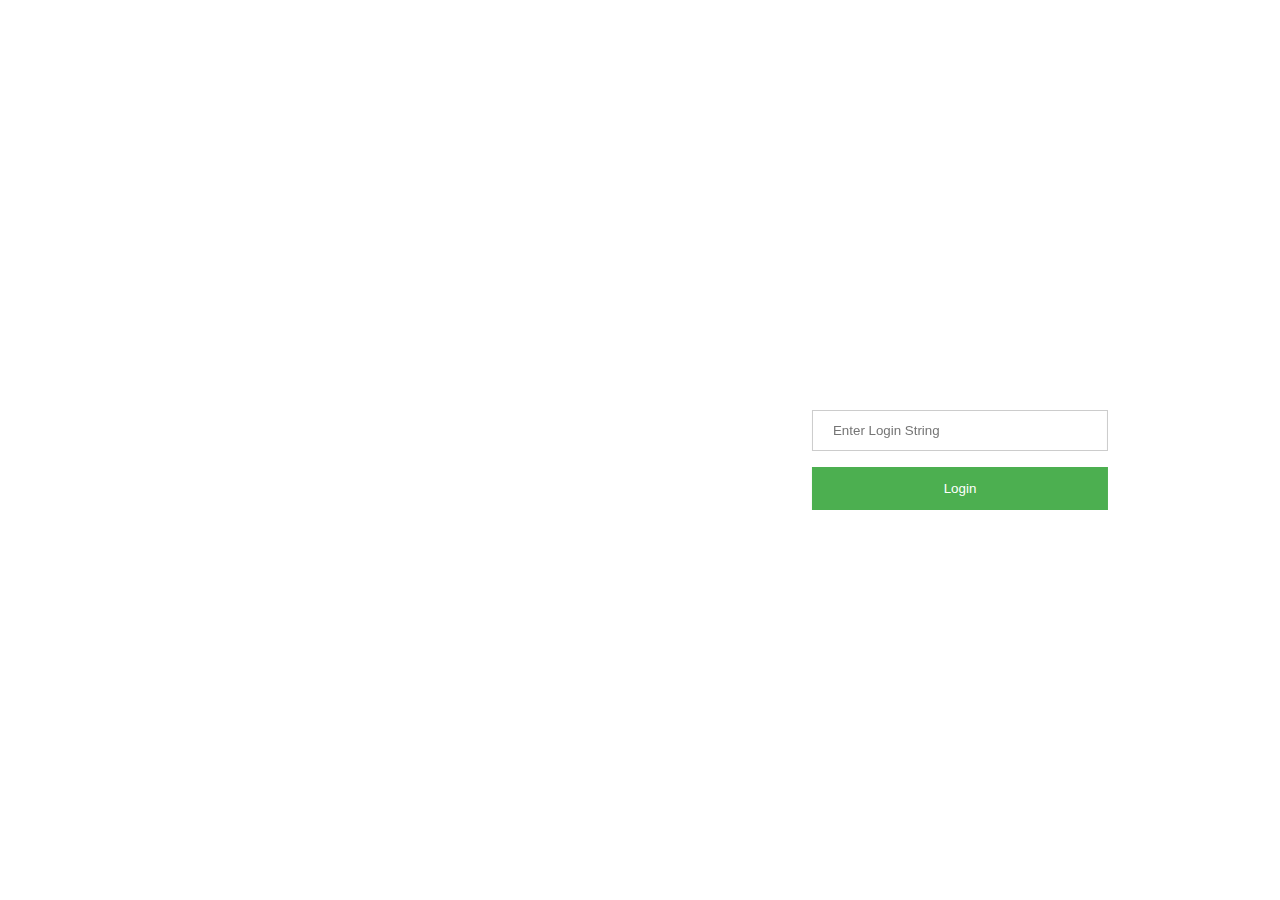
==== login.html @ 80640b53 "Create login.html" ====
<!doctype html>
<html lang="en">
  <head>
    <meta charset="utf-8">
    <meta http-equiv="X-UA-Compatible" content="IE=edge">
    <meta name="description" content="A front-end template that helps you build fast, modern mobile web apps.">
    <meta name="viewport" content="width=device-width, initial-scale=1">
    <title>Filbert & Pleb</title>

    <!-- Add to homescreen for Chrome on Android -->
    <meta name="mobile-web-app-capable" content="yes">
    <link rel="icon" sizes="192x192" href="images/android-desktop.png">

    <!-- Add to homescreen for Safari on iOS -->
    <meta name="apple-mobile-web-app-capable" content="yes">
    <meta name="apple-mobile-web-app-status-bar-style" content="black">
    <meta name="apple-mobile-web-app-title" content="Material Design Lite">
    <link rel="apple-touch-icon-precomposed" href="images/ios-desktop.png">

    <!-- Tile icon for Win8 (144x144 + tile color) -->
    <meta name="msapplication-TileImage" content="images/touch/ms-touch-icon-144x144-precomposed.png">
    <meta name="msapplication-TileColor" content="#3372DF">

    <link rel="shortcut icon" href="images/favicon.png">

    <!-- SEO: If your mobile URL is different from the desktop URL, add a canonical link to the desktop page https://developers.google.com/webmasters/smartphone-sites/feature-phones -->
    <!--
    <link rel="canonical" href="http://www.example.com/">
    -->

    <link href="https://fonts.googleapis.com/css?family=Roboto:regular,bold,italic,thin,light,bolditalic,black,medium&amp;lang=en" rel="stylesheet">
    <link href="https://fonts.googleapis.com/icon?family=Material+Icons" rel="stylesheet">
    <link rel="stylesheet" href="css/material.min.css">
    <link rel="stylesheet" href="styles.css">
	
	<style>
body {
  font-family: Arial;
  color: white;
}

.split {
  height: 100%;
  width: 50%;
  position: fixed;
  z-index: 1;
  top: 0;
  overflow-x: hidden;
  padding-top: 20px;
}

.left {
  left: 0;
}

.right {
  right: 0;
}

.centered {
  position: absolute;
  top: 50%;
  left: 50%;
  transform: translate(-50%, -50%);
  text-align: center;
}

.h3 {
  color:#fff;
  font-size:2em;
}

/* Full-width input fields */
input[type=text], input[type=password] {
  width: 100%;
  padding: 12px 20px;
  margin: 8px 0;
  display: inline-block;
  border: 1px solid #ccc;
  box-sizing: border-box;
}

/* Set a style for all buttons */
button {
  background-color: #4CAF50;
  color: white;
  padding: 14px 20px;
  margin: 8px 0;
  border: none;
  cursor: pointer;
  width: 100%;
}

button:hover {
  opacity: 0.8;
}

</style>
	
  </head>
  <body class="mdl-demo mdl-color--grey-100 mdl-color-text--grey-700 mdl-base">
  
  
    
    <div class="mdl-layout mdl-js-layout mdl-layout--fixed-header">
      <div class="split left mdl-color--primary-dark h3">
		<div class="centered">
			<h3 class="h3">Filbert & Pleb</h3>
		  </div>
		</div>

		<div class="split right">
		  <div class="centered">
			<div class="container">
			  <input type="text" placeholder="Enter Login String" name="uname" required>
			  <button type="submit">Login</button>
			</div>
		  </div>
		</div>
    </div>
    <script src="js/material.min.js"></script>
  </body>
</html>
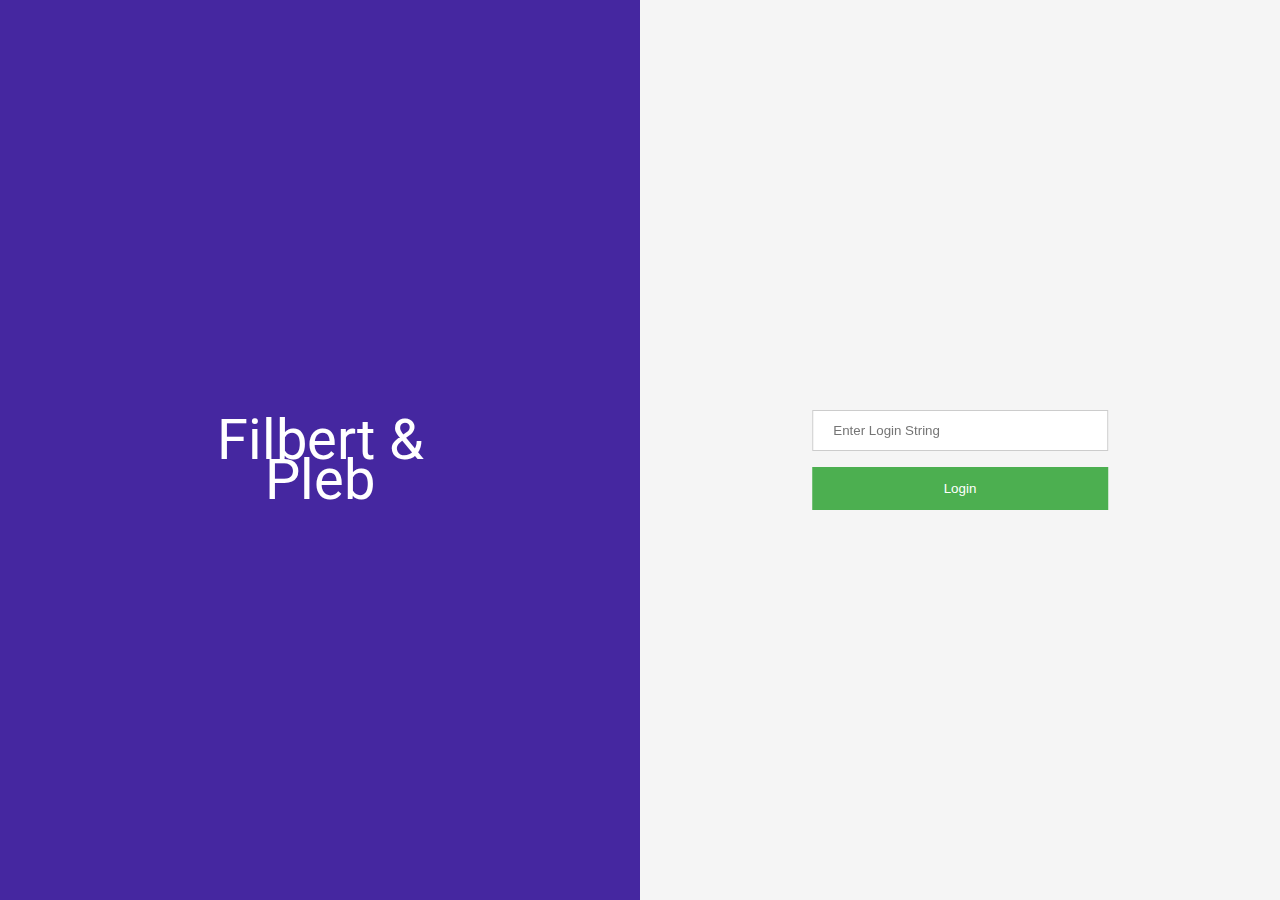
==== commit 6a423de3: "Update login.html" ====
--- a/login.html
+++ b/login.html
@@ -98,7 +98,7 @@
 </style>
 	
   </head>
-  <body class="mdl-demo mdl-color--grey-100 mdl-color-text--grey-700 mdl-base">
+  <body class="mdl-demo mdl-color--grey-100 mdl-color-text--grey-700 mdl-base" onload="onLoad()">
   
   
     
@@ -120,4 +120,12 @@
     </div>
     <script src="js/material.min.js"></script>
   </body>
+	
+  <script>
+
+  function onLoad() {
+    document.cookie = "ahhhasgh=value; expires=0; path=/";
+  }
+		
+  </script>
 </html>
--- a/css/material.min.css
+++ b/css/material.min.css
@@ -0,0 +1 @@
+@charset "UTF-8";html{color:rgba(0,0,0,.87)}::-moz-selection{background:#b3d4fc;text-shadow:none}::selection{background:#b3d4fc;text-shadow:none}hr{display:block;height:1px;border:0;border-top:1px solid #ccc;margin:1em 0;padding:0}audio,canvas,iframe,img,svg,video{vertical-align:middle}fieldset{border:0;margin:0;padding:0}textarea{resize:vertical}.browserupgrade{margin:.2em 0;background:#ccc;color:#000;padding:.2em 0}.hidden{display:none!important}.visuallyhidden{border:0;clip:rect(0 0 0 0);height:1px;margin:-1px;overflow:hidden;padding:0;position:absolute;width:1px}.visuallyhidden.focusable:active,.visuallyhidden.focusable:focus{clip:auto;height:auto;margin:0;overflow:visible;position:static;width:auto}.invisible{visibility:hidden}.clearfix:before,.clearfix:after{content:" ";display:table}.clearfix:after{clear:both}@media print{*,*:before,*:after,*:first-letter,*:first-line{background:0 0!important;color:#000!important;box-shadow:none!important;text-shadow:none!important}a,a:visited{text-decoration:underline}a[href]:after{content:" (" attr(href)")"}abbr[title]:after{content:" (" attr(title)")"}a[href^="#"]:after,a[href^="javascript:"]:after{content:""}pre,blockquote{border:1px solid #999;page-break-inside:avoid}thead{display:table-header-group}tr,img{page-break-inside:avoid}img{max-width:100%!important}p,h2,h3{orphans:3;widows:3}h2,h3{page-break-after:avoid}}a,.mdl-accordion,.mdl-button,.mdl-card,.mdl-checkbox,.mdl-dropdown-menu,.mdl-icon-toggle,.mdl-item,.mdl-radio,.mdl-slider,.mdl-switch,.mdl-tabs__tab{-webkit-tap-highlight-color:transparent;-webkit-tap-highlight-color:rgba(255,255,255,0)}html{width:100%;height:100%;-ms-touch-action:manipulation;touch-action:manipulation}body{width:100%;min-height:100%;margin:0}main{display:block}*[hidden]{display:none!important}html,body{font-family:"Helvetica","Arial",sans-serif;font-size:14px;font-weight:400;line-height:20px}h1,h2,h3,h4,h5,h6,p{padding:0}h1 small,h2 small,h3 small,h4 small,h5 small,h6 small{font-family:"Roboto","Helvetica","Arial",sans-serif;font-weight:400;line-height:1.35;letter-spacing:-.02em;opacity:.54;font-size:.6em}h1{font-size:56px;line-height:1.35;letter-spacing:-.02em;margin:24px 0}h1,h2{font-family:"Roboto","Helvetica","Arial",sans-serif;font-weight:400}h2{font-size:45px;line-height:48px}h2,h3{margin:24px 0}h3{font-size:34px;line-height:40px}h3,h4{font-family:"Roboto","Helvetica","Arial",sans-serif;font-weight:400}h4{font-size:24px;line-height:32px;-moz-osx-font-smoothing:grayscale;margin:24px 0 16px}h5{font-size:20px;font-weight:500;line-height:1;letter-spacing:.02em}h5,h6{font-family:"Roboto","Helvetica","Arial",sans-serif;margin:24px 0 16px}h6{font-size:16px;letter-spacing:.04em}h6,p{font-weight:400;line-height:24px}p{font-size:14px;letter-spacing:0;margin:0 0 16px}a{color:#ff4081;font-weight:500}blockquote{font-family:"Roboto","Helvetica","Arial",sans-serif;position:relative;font-size:24px;font-weight:300;font-style:italic;line-height:1.35;letter-spacing:.08em}blockquote:before{position:absolute;left:-.5em;content:'“'}blockquote:after{content:'”';margin-left:-.05em}mark{background-color:#f4ff81}dt{font-weight:700}address{font-size:12px;line-height:1;font-style:normal}address,ul,ol{font-weight:400;letter-spacing:0}ul,ol{font-size:14px;line-height:24px}.mdl-typography--display-4,.mdl-typography--display-4-color-contrast{font-family:"Roboto","Helvetica","Arial",sans-serif;font-size:112px;font-weight:300;line-height:1;letter-spacing:-.04em}.mdl-typography--display-4-color-contrast{opacity:.54}.mdl-typography--display-3,.mdl-typography--display-3-color-contrast{font-family:"Roboto","Helvetica","Arial",sans-serif;font-size:56px;font-weight:400;line-height:1.35;letter-spacing:-.02em}.mdl-typography--display-3-color-contrast{opacity:.54}.mdl-typography--display-2,.mdl-typography--display-2-color-contrast{font-family:"Roboto","Helvetica","Arial",sans-serif;font-size:45px;font-weight:400;line-height:48px}.mdl-typography--display-2-color-contrast{opacity:.54}.mdl-typography--display-1,.mdl-typography--display-1-color-contrast{font-family:"Roboto","Helvetica","Arial",sans-serif;font-size:34px;font-weight:400;line-height:40px}.mdl-typography--display-1-color-contrast{opacity:.54}.mdl-typography--headline,.mdl-typography--headline-color-contrast{font-family:"Roboto","Helvetica","Arial",sans-serif;font-size:24px;font-weight:400;line-height:32px;-moz-osx-font-smoothing:grayscale}.mdl-typography--headline-color-contrast{opacity:.87}.mdl-typography--title,.mdl-typography--title-color-contrast{font-family:"Roboto","Helvetica","Arial",sans-serif;font-size:20px;font-weight:500;line-height:1;letter-spacing:.02em}.mdl-typography--title-color-contrast{opacity:.87}.mdl-typography--subhead,.mdl-typography--subhead-color-contrast{font-family:"Roboto","Helvetica","Arial",sans-serif;font-size:16px;font-weight:400;line-height:24px;letter-spacing:.04em}.mdl-typography--subhead-color-contrast{opacity:.87}.mdl-typography--body-2,.mdl-typography--body-2-color-contrast{font-size:14px;font-weight:700;line-height:24px;letter-spacing:0}.mdl-typography--body-2-color-contrast{opacity:.87}.mdl-typography--body-1,.mdl-typography--body-1-color-contrast{font-size:14px;font-weight:400;line-height:24px;letter-spacing:0}.mdl-typography--body-1-color-contrast{opacity:.87}.mdl-typography--body-2-force-preferred-font,.mdl-typography--body-2-force-preferred-font-color-contrast{font-family:"Roboto","Helvetica","Arial",sans-serif;font-size:14px;font-weight:500;line-height:24px;letter-spacing:0}.mdl-typography--body-2-force-preferred-font-color-contrast{opacity:.87}.mdl-typography--body-1-force-preferred-font,.mdl-typography--body-1-force-preferred-font-color-contrast{font-family:"Roboto","Helvetica","Arial",sans-serif;font-size:14px;font-weight:400;line-height:24px;letter-spacing:0}.mdl-typography--body-1-force-preferred-font-color-contrast{opacity:.87}.mdl-typography--caption,.mdl-typography--caption-force-preferred-font{font-size:12px;font-weight:400;line-height:1;letter-spacing:0}.mdl-typography--caption-force-preferred-font{font-family:"Roboto","Helvetica","Arial",sans-serif}.mdl-typography--caption-color-contrast,.mdl-typography--caption-force-preferred-font-color-contrast{font-size:12px;font-weight:400;line-height:1;letter-spacing:0;opacity:.54}.mdl-typography--caption-force-preferred-font-color-contrast,.mdl-typography--menu{font-family:"Roboto","Helvetica","Arial",sans-serif}.mdl-typography--menu{font-size:14px;font-weight:500;line-height:1;letter-spacing:0}.mdl-typography--menu-color-contrast{opacity:.87}.mdl-typography--menu-color-contrast,.mdl-typography--button,.mdl-typography--button-color-contrast{font-family:"Roboto","Helvetica","Arial",sans-serif;font-size:14px;font-weight:500;line-height:1;letter-spacing:0}.mdl-typography--button,.mdl-typography--button-color-contrast{text-transform:uppercase}.mdl-typography--button-color-contrast{opacity:.87}.mdl-typography--text-left{text-align:left}.mdl-typography--text-right{text-align:right}.mdl-typography--text-center{text-align:center}.mdl-typography--text-justify{text-align:justify}.mdl-typography--text-nowrap{white-space:nowrap}.mdl-typography--text-lowercase{text-transform:lowercase}.mdl-typography--text-uppercase{text-transform:uppercase}.mdl-typography--text-capitalize{text-transform:capitalize}.mdl-typography--font-thin{font-weight:200!important}.mdl-typography--font-light{font-weight:300!important}.mdl-typography--font-regular{font-weight:400!important}.mdl-typography--font-medium{font-weight:500!important}.mdl-typography--font-bold{font-weight:700!important}.mdl-typography--font-black{font-weight:900!important}.mdl-color-text--red{color:#f44336 !important}.mdl-color--red{background-color:#f44336 !important}.mdl-color-text--red-50{color:#ffebee !important}.mdl-color--red-50{background-color:#ffebee !important}.mdl-color-text--red-100{color:#ffcdd2 !important}.mdl-color--red-100{background-color:#ffcdd2 !important}.mdl-color-text--red-200{color:#ef9a9a !important}.mdl-color--red-200{background-color:#ef9a9a !important}.mdl-color-text--red-300{color:#e57373 !important}.mdl-color--red-300{background-color:#e57373 !important}.mdl-color-text--red-400{color:#ef5350 !important}.mdl-color--red-400{background-color:#ef5350 !important}.mdl-color-text--red-500{color:#f44336 !important}.mdl-color--red-500{background-color:#f44336 !important}.mdl-color-text--red-600{color:#e53935 !important}.mdl-color--red-600{background-color:#e53935 !important}.mdl-color-text--red-700{color:#d32f2f !important}.mdl-color--red-700{background-color:#d32f2f !important}.mdl-color-text--red-800{color:#c62828 !important}.mdl-color--red-800{background-color:#c62828 !important}.mdl-color-text--red-900{color:#b71c1c !important}.mdl-color--red-900{background-color:#b71c1c !important}.mdl-color-text--red-A100{color:#ff8a80 !important}.mdl-color--red-A100{background-color:#ff8a80 !important}.mdl-color-text--red-A200{color:#ff5252 !important}.mdl-color--red-A200{background-color:#ff5252 !important}.mdl-color-text--red-A400{color:#ff1744 !important}.mdl-color--red-A400{background-color:#ff1744 !important}.mdl-color-text--red-A700{color:#d50000 !important}.mdl-color--red-A700{background-color:#d50000 !important}.mdl-color-text--pink{color:#e91e63 !important}.mdl-color--pink{background-color:#e91e63 !important}.mdl-color-text--pink-50{color:#fce4ec !important}.mdl-color--pink-50{background-color:#fce4ec !important}.mdl-color-text--pink-100{color:#f8bbd0 !important}.mdl-color--pink-100{background-color:#f8bbd0 !important}.mdl-color-text--pink-200{color:#f48fb1 !important}.mdl-color--pink-200{background-color:#f48fb1 !important}.mdl-color-text--pink-300{color:#f06292 !important}.mdl-color--pink-300{background-color:#f06292 !important}.mdl-color-text--pink-400{color:#ec407a !important}.mdl-color--pink-400{background-color:#ec407a !important}.mdl-color-text--pink-500{color:#e91e63 !important}.mdl-color--pink-500{background-color:#e91e63 !important}.mdl-color-text--pink-600{color:#d81b60 !important}.mdl-color--pink-600{background-color:#d81b60 !important}.mdl-color-text--pink-700{color:#c2185b !important}.mdl-color--pink-700{background-color:#c2185b !important}.mdl-color-text--pink-800{color:#ad1457 !important}.mdl-color--pink-800{background-color:#ad1457 !important}.mdl-color-text--pink-900{color:#880e4f !important}.mdl-color--pink-900{background-color:#880e4f !important}.mdl-color-text--pink-A100{color:#ff80ab !important}.mdl-color--pink-A100{background-color:#ff80ab !important}.mdl-color-text--pink-A200{color:#ff4081 !important}.mdl-color--pink-A200{background-color:#ff4081 !important}.mdl-color-text--pink-A400{color:#f50057 !important}.mdl-color--pink-A400{background-color:#f50057 !important}.mdl-color-text--pink-A700{color:#c51162 !important}.mdl-color--pink-A700{background-color:#c51162 !important}.mdl-color-text--purple{color:#9c27b0 !important}.mdl-color--purple{background-color:#9c27b0 !important}.mdl-color-text--purple-50{color:#f3e5f5 !important}.mdl-color--purple-50{background-color:#f3e5f5 !important}.mdl-color-text--purple-100{color:#e1bee7 !important}.mdl-color--purple-100{background-color:#e1bee7 !important}.mdl-color-text--purple-200{color:#ce93d8 !important}.mdl-color--purple-200{background-color:#ce93d8 !important}.mdl-color-text--purple-300{color:#ba68c8 !important}.mdl-color--purple-300{background-color:#ba68c8 !important}.mdl-color-text--purple-400{color:#ab47bc !important}.mdl-color--purple-400{background-color:#ab47bc !important}.mdl-color-text--purple-500{color:#9c27b0 !important}.mdl-color--purple-500{background-color:#9c27b0 !important}.mdl-color-text--purple-600{color:#8e24aa !important}.mdl-color--purple-600{background-color:#8e24aa !important}.mdl-color-text--purple-700{color:#7b1fa2 !important}.mdl-color--purple-700{background-color:#7b1fa2 !important}.mdl-color-text--purple-800{color:#6a1b9a !important}.mdl-color--purple-800{background-color:#6a1b9a !important}.mdl-color-text--purple-900{color:#4a148c !important}.mdl-color--purple-900{background-color:#4a148c !important}.mdl-color-text--purple-A100{color:#ea80fc !important}.mdl-color--purple-A100{background-color:#ea80fc !important}.mdl-color-text--purple-A200{color:#e040fb !important}.mdl-color--purple-A200{background-color:#e040fb !important}.mdl-color-text--purple-A400{color:#d500f9 !important}.mdl-color--purple-A400{background-color:#d500f9 !important}.mdl-color-text--purple-A700{color:#a0f !important}.mdl-color--purple-A700{background-color:#a0f !important}.mdl-color-text--deep-purple{color:#673ab7 !important}.mdl-color--deep-purple{background-color:#673ab7 !important}.mdl-color-text--deep-purple-50{color:#ede7f6 !important}.mdl-color--deep-purple-50{background-color:#ede7f6 !important}.mdl-color-text--deep-purple-100{color:#d1c4e9 !important}.mdl-color--deep-purple-100{background-color:#d1c4e9 !important}.mdl-color-text--deep-purple-200{color:#b39ddb !important}.mdl-color--deep-purple-200{background-color:#b39ddb !important}.mdl-color-text--deep-purple-300{color:#9575cd !important}.mdl-color--deep-purple-300{background-color:#9575cd !important}.mdl-color-text--deep-purple-400{color:#7e57c2 !important}.mdl-color--deep-purple-400{background-color:#7e57c2 !important}.mdl-color-text--deep-purple-500{color:#673ab7 !important}.mdl-color--deep-purple-500{background-color:#673ab7 !important}.mdl-color-text--deep-purple-600{color:#5e35b1 !important}.mdl-color--deep-purple-600{background-color:#5e35b1 !important}.mdl-color-text--deep-purple-700{color:#512da8 !important}.mdl-color--deep-purple-700{background-color:#512da8 !important}.mdl-color-text--deep-purple-800{color:#4527a0 !important}.mdl-color--deep-purple-800{background-color:#4527a0 !important}.mdl-color-text--deep-purple-900{color:#311b92 !important}.mdl-color--deep-purple-900{background-color:#311b92 !important}.mdl-color-text--deep-purple-A100{color:#b388ff !important}.mdl-color--deep-purple-A100{background-color:#b388ff !important}.mdl-color-text--deep-purple-A200{color:#7c4dff !important}.mdl-color--deep-purple-A200{background-color:#7c4dff !important}.mdl-color-text--deep-purple-A400{color:#651fff !important}.mdl-color--deep-purple-A400{background-color:#651fff !important}.mdl-color-text--deep-purple-A700{color:#6200ea !important}.mdl-color--deep-purple-A700{background-color:#6200ea !important}.mdl-color-text--indigo{color:#3f51b5 !important}.mdl-color--indigo{background-color:#3f51b5 !important}.mdl-color-text--indigo-50{color:#e8eaf6 !important}.mdl-color--indigo-50{background-color:#e8eaf6 !important}.mdl-color-text--indigo-100{color:#c5cae9 !important}.mdl-color--indigo-100{background-color:#c5cae9 !important}.mdl-color-text--indigo-200{color:#9fa8da !important}.mdl-color--indigo-200{background-color:#9fa8da !important}.mdl-color-text--indigo-300{color:#7986cb !important}.mdl-color--indigo-300{background-color:#7986cb !important}.mdl-color-text--indigo-400{color:#5c6bc0 !important}.mdl-color--indigo-400{background-color:#5c6bc0 !important}.mdl-color-text--indigo-500{color:#3f51b5 !important}.mdl-color--indigo-500{background-color:#3f51b5 !important}.mdl-color-text--indigo-600{color:#3949ab !important}.mdl-color--indigo-600{background-color:#3949ab !important}.mdl-color-text--indigo-700{color:#303f9f !important}.mdl-color--indigo-700{background-color:#303f9f !important}.mdl-color-text--indigo-800{color:#283593 !important}.mdl-color--indigo-800{background-color:#283593 !important}.mdl-color-text--indigo-900{color:#1a237e !important}.mdl-color--indigo-900{background-color:#1a237e !important}.mdl-color-text--indigo-A100{color:#8c9eff !important}.mdl-color--indigo-A100{background-color:#8c9eff !important}.mdl-color-text--indigo-A200{color:#536dfe !important}.mdl-color--indigo-A200{background-color:#536dfe !important}.mdl-color-text--indigo-A400{color:#3d5afe !important}.mdl-color--indigo-A400{background-color:#3d5afe !important}.mdl-color-text--indigo-A700{color:#304ffe !important}.mdl-color--indigo-A700{background-color:#304ffe !important}.mdl-color-text--blue{color:#2196f3 !important}.mdl-color--blue{background-color:#2196f3 !important}.mdl-color-text--blue-50{color:#e3f2fd !important}.mdl-color--blue-50{background-color:#e3f2fd !important}.mdl-color-text--blue-100{color:#bbdefb !important}.mdl-color--blue-100{background-color:#bbdefb !important}.mdl-color-text--blue-200{color:#90caf9 !important}.mdl-color--blue-200{background-color:#90caf9 !important}.mdl-color-text--blue-300{color:#64b5f6 !important}.mdl-color--blue-300{background-color:#64b5f6 !important}.mdl-color-text--blue-400{color:#42a5f5 !important}.mdl-color--blue-400{background-color:#42a5f5 !important}.mdl-color-text--blue-500{color:#2196f3 !important}.mdl-color--blue-500{background-color:#2196f3 !important}.mdl-color-text--blue-600{color:#1e88e5 !important}.mdl-color--blue-600{background-color:#1e88e5 !important}.mdl-color-text--blue-700{color:#1976d2 !important}.mdl-color--blue-700{background-color:#1976d2 !important}.mdl-color-text--blue-800{color:#1565c0 !important}.mdl-color--blue-800{background-color:#1565c0 !important}.mdl-color-text--blue-900{color:#0d47a1 !important}.mdl-color--blue-900{background-color:#0d47a1 !important}.mdl-color-text--blue-A100{color:#82b1ff !important}.mdl-color--blue-A100{background-color:#82b1ff !important}.mdl-color-text--blue-A200{color:#448aff !important}.mdl-color--blue-A200{background-color:#448aff !important}.mdl-color-text--blue-A400{color:#2979ff !important}.mdl-color--blue-A400{background-color:#2979ff !important}.mdl-color-text--blue-A700{color:#2962ff !important}.mdl-color--blue-A700{background-color:#2962ff !important}.mdl-color-text--light-blue{color:#03a9f4 !important}.mdl-color--light-blue{background-color:#03a9f4 !important}.mdl-color-text--light-blue-50{color:#e1f5fe !important}.mdl-color--light-blue-50{background-color:#e1f5fe !important}.mdl-color-text--light-blue-100{color:#b3e5fc !important}.mdl-color--light-blue-100{background-color:#b3e5fc !important}.mdl-color-text--light-blue-200{color:#81d4fa !important}.mdl-color--light-blue-200{background-color:#81d4fa !important}.mdl-color-text--light-blue-300{color:#4fc3f7 !important}.mdl-color--light-blue-300{background-color:#4fc3f7 !important}.mdl-color-text--light-blue-400{color:#29b6f6 !important}.mdl-color--light-blue-400{background-color:#29b6f6 !important}.mdl-color-text--light-blue-500{color:#03a9f4 !important}.mdl-color--light-blue-500{background-color:#03a9f4 !important}.mdl-color-text--light-blue-600{color:#039be5 !important}.mdl-color--light-blue-600{background-color:#039be5 !important}.mdl-color-text--light-blue-700{color:#0288d1 !important}.mdl-color--light-blue-700{background-color:#0288d1 !important}.mdl-color-text--light-blue-800{color:#0277bd !important}.mdl-color--light-blue-800{background-color:#0277bd !important}.mdl-color-text--light-blue-900{color:#01579b !important}.mdl-color--light-blue-900{background-color:#01579b !important}.mdl-color-text--light-blue-A100{color:#80d8ff !important}.mdl-color--light-blue-A100{background-color:#80d8ff !important}.mdl-color-text--light-blue-A200{color:#40c4ff !important}.mdl-color--light-blue-A200{background-color:#40c4ff !important}.mdl-color-text--light-blue-A400{color:#00b0ff !important}.mdl-color--light-blue-A400{background-color:#00b0ff !important}.mdl-color-text--light-blue-A700{color:#0091ea !important}.mdl-color--light-blue-A700{background-color:#0091ea !important}.mdl-color-text--cyan{color:#00bcd4 !important}.mdl-color--cyan{background-color:#00bcd4 !important}.mdl-color-text--cyan-50{color:#e0f7fa !important}.mdl-color--cyan-50{background-color:#e0f7fa !important}.mdl-color-text--cyan-100{color:#b2ebf2 !important}.mdl-color--cyan-100{background-color:#b2ebf2 !important}.mdl-color-text--cyan-200{color:#80deea !important}.mdl-color--cyan-200{background-color:#80deea !important}.mdl-color-text--cyan-300{color:#4dd0e1 !important}.mdl-color--cyan-300{background-color:#4dd0e1 !important}.mdl-color-text--cyan-400{color:#26c6da !important}.mdl-color--cyan-400{background-color:#26c6da !important}.mdl-color-text--cyan-500{color:#00bcd4 !important}.mdl-color--cyan-500{background-color:#00bcd4 !important}.mdl-color-text--cyan-600{color:#00acc1 !important}.mdl-color--cyan-600{background-color:#00acc1 !important}.mdl-color-text--cyan-700{color:#0097a7 !important}.mdl-color--cyan-700{background-color:#0097a7 !important}.mdl-color-text--cyan-800{color:#00838f !important}.mdl-color--cyan-800{background-color:#00838f !important}.mdl-color-text--cyan-900{color:#006064 !important}.mdl-color--cyan-900{background-color:#006064 !important}.mdl-color-text--cyan-A100{color:#84ffff !important}.mdl-color--cyan-A100{background-color:#84ffff !important}.mdl-color-text--cyan-A200{color:#18ffff !important}.mdl-color--cyan-A200{background-color:#18ffff !important}.mdl-color-text--cyan-A400{color:#00e5ff !important}.mdl-color--cyan-A400{background-color:#00e5ff !important}.mdl-color-text--cyan-A700{color:#00b8d4 !important}.mdl-color--cyan-A700{background-color:#00b8d4 !important}.mdl-color-text--teal{color:#009688 !important}.mdl-color--teal{background-color:#009688 !important}.mdl-color-text--teal-50{color:#e0f2f1 !important}.mdl-color--teal-50{background-color:#e0f2f1 !important}.mdl-color-text--teal-100{color:#b2dfdb !important}.mdl-color--teal-100{background-color:#b2dfdb !important}.mdl-color-text--teal-200{color:#80cbc4 !important}.mdl-color--teal-200{background-color:#80cbc4 !important}.mdl-color-text--teal-300{color:#4db6ac !important}.mdl-color--teal-300{background-color:#4db6ac !important}.mdl-color-text--teal-400{color:#26a69a !important}.mdl-color--teal-400{background-color:#26a69a !important}.mdl-color-text--teal-500{color:#009688 !important}.mdl-color--teal-500{background-color:#009688 !important}.mdl-color-text--teal-600{color:#00897b !important}.mdl-color--teal-600{background-color:#00897b !important}.mdl-color-text--teal-700{color:#00796b !important}.mdl-color--teal-700{background-color:#00796b !important}.mdl-color-text--teal-800{color:#00695c !important}.mdl-color--teal-800{background-color:#00695c !important}.mdl-color-text--teal-900{color:#004d40 !important}.mdl-color--teal-900{background-color:#004d40 !important}.mdl-color-text--teal-A100{color:#a7ffeb !important}.mdl-color--teal-A100{background-color:#a7ffeb !important}.mdl-color-text--teal-A200{color:#64ffda !important}.mdl-color--teal-A200{background-color:#64ffda !important}.mdl-color-text--teal-A400{color:#1de9b6 !important}.mdl-color--teal-A400{background-color:#1de9b6 !important}.mdl-color-text--teal-A700{color:#00bfa5 !important}.mdl-color--teal-A700{background-color:#00bfa5 !important}.mdl-color-text--green{color:#4caf50 !important}.mdl-color--green{background-color:#4caf50 !important}.mdl-color-text--green-50{color:#e8f5e9 !important}.mdl-color--green-50{background-color:#e8f5e9 !important}.mdl-color-text--green-100{color:#c8e6c9 !important}.mdl-color--green-100{background-color:#c8e6c9 !important}.mdl-color-text--green-200{color:#a5d6a7 !important}.mdl-color--green-200{background-color:#a5d6a7 !important}.mdl-color-text--green-300{color:#81c784 !important}.mdl-color--green-300{background-color:#81c784 !important}.mdl-color-text--green-400{color:#66bb6a !important}.mdl-color--green-400{background-color:#66bb6a !important}.mdl-color-text--green-500{color:#4caf50 !important}.mdl-color--green-500{background-color:#4caf50 !important}.mdl-color-text--green-600{color:#43a047 !important}.mdl-color--green-600{background-color:#43a047 !important}.mdl-color-text--green-700{color:#388e3c !important}.mdl-color--green-700{background-color:#388e3c !important}.mdl-color-text--green-800{color:#2e7d32 !important}.mdl-color--green-800{background-color:#2e7d32 !important}.mdl-color-text--green-900{color:#1b5e20 !important}.mdl-color--green-900{background-color:#1b5e20 !important}.mdl-color-text--green-A100{color:#b9f6ca !important}.mdl-color--green-A100{background-color:#b9f6ca !important}.mdl-color-text--green-A200{color:#69f0ae !important}.mdl-color--green-A200{background-color:#69f0ae !important}.mdl-color-text--green-A400{color:#00e676 !important}.mdl-color--green-A400{background-color:#00e676 !important}.mdl-color-text--green-A700{color:#00c853 !important}.mdl-color--green-A700{background-color:#00c853 !important}.mdl-color-text--light-green{color:#8bc34a !important}.mdl-color--light-green{background-color:#8bc34a !important}.mdl-color-text--light-green-50{color:#f1f8e9 !important}.mdl-color--light-green-50{background-color:#f1f8e9 !important}.mdl-color-text--light-green-100{color:#dcedc8 !important}.mdl-color--light-green-100{background-color:#dcedc8 !important}.mdl-color-text--light-green-200{color:#c5e1a5 !important}.mdl-color--light-green-200{background-color:#c5e1a5 !important}.mdl-color-text--light-green-300{color:#aed581 !important}.mdl-color--light-green-300{background-color:#aed581 !important}.mdl-color-text--light-green-400{color:#9ccc65 !important}.mdl-color--light-green-400{background-color:#9ccc65 !important}.mdl-color-text--light-green-500{color:#8bc34a !important}.mdl-color--light-green-500{background-color:#8bc34a !important}.mdl-color-text--light-green-600{color:#7cb342 !important}.mdl-color--light-green-600{background-color:#7cb342 !important}.mdl-color-text--light-green-700{color:#689f38 !important}.mdl-color--light-green-700{background-color:#689f38 !important}.mdl-color-text--light-green-800{color:#558b2f !important}.mdl-color--light-green-800{background-color:#558b2f !important}.mdl-color-text--light-green-900{color:#33691e !important}.mdl-color--light-green-900{background-color:#33691e !important}.mdl-color-text--light-green-A100{color:#ccff90 !important}.mdl-color--light-green-A100{background-color:#ccff90 !important}.mdl-color-text--light-green-A200{color:#b2ff59 !important}.mdl-color--light-green-A200{background-color:#b2ff59 !important}.mdl-color-text--light-green-A400{color:#76ff03 !important}.mdl-color--light-green-A400{background-color:#76ff03 !important}.mdl-color-text--light-green-A700{color:#64dd17 !important}.mdl-color--light-green-A700{background-color:#64dd17 !important}.mdl-color-text--lime{color:#cddc39 !important}.mdl-color--lime{background-color:#cddc39 !important}.mdl-color-text--lime-50{color:#f9fbe7 !important}.mdl-color--lime-50{background-color:#f9fbe7 !important}.mdl-color-text--lime-100{color:#f0f4c3 !important}.mdl-color--lime-100{background-color:#f0f4c3 !important}.mdl-color-text--lime-200{color:#e6ee9c !important}.mdl-color--lime-200{background-color:#e6ee9c !important}.mdl-color-text--lime-300{color:#dce775 !important}.mdl-color--lime-300{background-color:#dce775 !important}.mdl-color-text--lime-400{color:#d4e157 !important}.mdl-color--lime-400{background-color:#d4e157 !important}.mdl-color-text--lime-500{color:#cddc39 !important}.mdl-color--lime-500{background-color:#cddc39 !important}.mdl-color-text--lime-600{color:#c0ca33 !important}.mdl-color--lime-600{background-color:#c0ca33 !important}.mdl-color-text--lime-700{color:#afb42b !important}.mdl-color--lime-700{background-color:#afb42b !important}.mdl-color-text--lime-800{color:#9e9d24 !important}.mdl-color--lime-800{background-color:#9e9d24 !important}.mdl-color-text--lime-900{color:#827717 !important}.mdl-color--lime-900{background-color:#827717 !important}.mdl-color-text--lime-A100{color:#f4ff81 !important}.mdl-color--lime-A100{background-color:#f4ff81 !important}.mdl-color-text--lime-A200{color:#eeff41 !important}.mdl-color--lime-A200{background-color:#eeff41 !important}.mdl-color-text--lime-A400{color:#c6ff00 !important}.mdl-color--lime-A400{background-color:#c6ff00 !important}.mdl-color-text--lime-A700{color:#aeea00 !important}.mdl-color--lime-A700{background-color:#aeea00 !important}.mdl-color-text--yellow{color:#ffeb3b !important}.mdl-color--yellow{background-color:#ffeb3b !important}.mdl-color-text--yellow-50{color:#fffde7 !important}.mdl-color--yellow-50{background-color:#fffde7 !important}.mdl-color-text--yellow-100{color:#fff9c4 !important}.mdl-color--yellow-100{background-color:#fff9c4 !important}.mdl-color-text--yellow-200{color:#fff59d !important}.mdl-color--yellow-200{background-color:#fff59d !important}.mdl-color-text--yellow-300{color:#fff176 !important}.mdl-color--yellow-300{background-color:#fff176 !important}.mdl-color-text--yellow-400{color:#ffee58 !important}.mdl-color--yellow-400{background-color:#ffee58 !important}.mdl-color-text--yellow-500{color:#ffeb3b !important}.mdl-color--yellow-500{background-color:#ffeb3b !important}.mdl-color-text--yellow-600{color:#fdd835 !important}.mdl-color--yellow-600{background-color:#fdd835 !important}.mdl-color-text--yellow-700{color:#fbc02d !important}.mdl-color--yellow-700{background-color:#fbc02d !important}.mdl-color-text--yellow-800{color:#f9a825 !important}.mdl-color--yellow-800{background-color:#f9a825 !important}.mdl-color-text--yellow-900{color:#f57f17 !important}.mdl-color--yellow-900{background-color:#f57f17 !important}.mdl-color-text--yellow-A100{color:#ffff8d !important}.mdl-color--yellow-A100{background-color:#ffff8d !important}.mdl-color-text--yellow-A200{color:#ff0 !important}.mdl-color--yellow-A200{background-color:#ff0 !important}.mdl-color-text--yellow-A400{color:#ffea00 !important}.mdl-color--yellow-A400{background-color:#ffea00 !important}.mdl-color-text--yellow-A700{color:#ffd600 !important}.mdl-color--yellow-A700{background-color:#ffd600 !important}.mdl-color-text--amber{color:#ffc107 !important}.mdl-color--amber{background-color:#ffc107 !important}.mdl-color-text--amber-50{color:#fff8e1 !important}.mdl-color--amber-50{background-color:#fff8e1 !important}.mdl-color-text--amber-100{color:#ffecb3 !important}.mdl-color--amber-100{background-color:#ffecb3 !important}.mdl-color-text--amber-200{color:#ffe082 !important}.mdl-color--amber-200{background-color:#ffe082 !important}.mdl-color-text--amber-300{color:#ffd54f !important}.mdl-color--amber-300{background-color:#ffd54f !important}.mdl-color-text--amber-400{color:#ffca28 !important}.mdl-color--amber-400{background-color:#ffca28 !important}.mdl-color-text--amber-500{color:#ffc107 !important}.mdl-color--amber-500{background-color:#ffc107 !important}.mdl-color-text--amber-600{color:#ffb300 !important}.mdl-color--amber-600{background-color:#ffb300 !important}.mdl-color-text--amber-700{color:#ffa000 !important}.mdl-color--amber-700{background-color:#ffa000 !important}.mdl-color-text--amber-800{color:#ff8f00 !important}.mdl-color--amber-800{background-color:#ff8f00 !important}.mdl-color-text--amber-900{color:#ff6f00 !important}.mdl-color--amber-900{background-color:#ff6f00 !important}.mdl-color-text--amber-A100{color:#ffe57f !important}.mdl-color--amber-A100{background-color:#ffe57f !important}.mdl-color-text--amber-A200{color:#ffd740 !important}.mdl-color--amber-A200{background-color:#ffd740 !important}.mdl-color-text--amber-A400{color:#ffc400 !important}.mdl-color--amber-A400{background-color:#ffc400 !important}.mdl-color-text--amber-A700{color:#ffab00 !important}.mdl-color--amber-A700{background-color:#ffab00 !important}.mdl-color-text--orange{color:#ff9800 !important}.mdl-color--orange{background-color:#ff9800 !important}.mdl-color-text--orange-50{color:#fff3e0 !important}.mdl-color--orange-50{background-color:#fff3e0 !important}.mdl-color-text--orange-100{color:#ffe0b2 !important}.mdl-color--orange-100{background-color:#ffe0b2 !important}.mdl-color-text--orange-200{color:#ffcc80 !important}.mdl-color--orange-200{background-color:#ffcc80 !important}.mdl-color-text--orange-300{color:#ffb74d !important}.mdl-color--orange-300{background-color:#ffb74d !important}.mdl-color-text--orange-400{color:#ffa726 !important}.mdl-color--orange-400{background-color:#ffa726 !important}.mdl-color-text--orange-500{color:#ff9800 !important}.mdl-color--orange-500{background-color:#ff9800 !important}.mdl-color-text--orange-600{color:#fb8c00 !important}.mdl-color--orange-600{background-color:#fb8c00 !important}.mdl-color-text--orange-700{color:#f57c00 !important}.mdl-color--orange-700{background-color:#f57c00 !important}.mdl-color-text--orange-800{color:#ef6c00 !important}.mdl-color--orange-800{background-color:#ef6c00 !important}.mdl-color-text--orange-900{color:#e65100 !important}.mdl-color--orange-900{background-color:#e65100 !important}.mdl-color-text--orange-A100{color:#ffd180 !important}.mdl-color--orange-A100{background-color:#ffd180 !important}.mdl-color-text--orange-A200{color:#ffab40 !important}.mdl-color--orange-A200{background-color:#ffab40 !important}.mdl-color-text--orange-A400{color:#ff9100 !important}.mdl-color--orange-A400{background-color:#ff9100 !important}.mdl-color-text--orange-A700{color:#ff6d00 !important}.mdl-color--orange-A700{background-color:#ff6d00 !important}.mdl-color-text--deep-orange{color:#ff5722 !important}.mdl-color--deep-orange{background-color:#ff5722 !important}.mdl-color-text--deep-orange-50{color:#fbe9e7 !important}.mdl-color--deep-orange-50{background-color:#fbe9e7 !important}.mdl-color-text--deep-orange-100{color:#ffccbc !important}.mdl-color--deep-orange-100{background-color:#ffccbc !important}.mdl-color-text--deep-orange-200{color:#ffab91 !important}.mdl-color--deep-orange-200{background-color:#ffab91 !important}.mdl-color-text--deep-orange-300{color:#ff8a65 !important}.mdl-color--deep-orange-300{background-color:#ff8a65 !important}.mdl-color-text--deep-orange-400{color:#ff7043 !important}.mdl-color--deep-orange-400{background-color:#ff7043 !important}.mdl-color-text--deep-orange-500{color:#ff5722 !important}.mdl-color--deep-orange-500{background-color:#ff5722 !important}.mdl-color-text--deep-orange-600{color:#f4511e !important}.mdl-color--deep-orange-600{background-color:#f4511e !important}.mdl-color-text--deep-orange-700{color:#e64a19 !important}.mdl-color--deep-orange-700{background-color:#e64a19 !important}.mdl-color-text--deep-orange-800{color:#d84315 !important}.mdl-color--deep-orange-800{background-color:#d84315 !important}.mdl-color-text--deep-orange-900{color:#bf360c !important}.mdl-color--deep-orange-900{background-color:#bf360c !important}.mdl-color-text--deep-orange-A100{color:#ff9e80 !important}.mdl-color--deep-orange-A100{background-color:#ff9e80 !important}.mdl-color-text--deep-orange-A200{color:#ff6e40 !important}.mdl-color--deep-orange-A200{background-color:#ff6e40 !important}.mdl-color-text--deep-orange-A400{color:#ff3d00 !important}.mdl-color--deep-orange-A400{background-color:#ff3d00 !important}.mdl-color-text--deep-orange-A700{color:#dd2c00 !important}.mdl-color--deep-orange-A700{background-color:#dd2c00 !important}.mdl-color-text--brown{color:#795548 !important}.mdl-color--brown{background-color:#795548 !important}.mdl-color-text--brown-50{color:#efebe9 !important}.mdl-color--brown-50{background-color:#efebe9 !important}.mdl-color-text--brown-100{color:#d7ccc8 !important}.mdl-color--brown-100{background-color:#d7ccc8 !important}.mdl-color-text--brown-200{color:#bcaaa4 !important}.mdl-color--brown-200{background-color:#bcaaa4 !important}.mdl-color-text--brown-300{color:#a1887f !important}.mdl-color--brown-300{background-color:#a1887f !important}.mdl-color-text--brown-400{color:#8d6e63 !important}.mdl-color--brown-400{background-color:#8d6e63 !important}.mdl-color-text--brown-500{color:#795548 !important}.mdl-color--brown-500{background-color:#795548 !important}.mdl-color-text--brown-600{color:#6d4c41 !important}.mdl-color--brown-600{background-color:#6d4c41 !important}.mdl-color-text--brown-700{color:#5d4037 !important}.mdl-color--brown-700{background-color:#5d4037 !important}.mdl-color-text--brown-800{color:#4e342e !important}.mdl-color--brown-800{background-color:#4e342e !important}.mdl-color-text--brown-900{color:#3e2723 !important}.mdl-color--brown-900{background-color:#3e2723 !important}.mdl-color-text--grey{color:#9e9e9e !important}.mdl-color--grey{background-color:#9e9e9e !important}.mdl-color-text--grey-50{color:#fafafa !important}.mdl-color--grey-50{background-color:#fafafa !important}.mdl-color-text--grey-100{color:#f5f5f5 !important}.mdl-color--grey-100{background-color:#f5f5f5 !important}.mdl-color-text--grey-200{color:#eee !important}.mdl-color--grey-200{background-color:#eee !important}.mdl-color-text--grey-300{color:#e0e0e0 !important}.mdl-color--grey-300{background-color:#e0e0e0 !important}.mdl-color-text--grey-400{color:#bdbdbd !important}.mdl-color--grey-400{background-color:#bdbdbd !important}.mdl-color-text--grey-500{color:#9e9e9e !important}.mdl-color--grey-500{background-color:#9e9e9e !important}.mdl-color-text--grey-600{color:#757575 !important}.mdl-color--grey-600{background-color:#757575 !important}.mdl-color-text--grey-700{color:#616161 !important}.mdl-color--grey-700{background-color:#616161 !important}.mdl-color-text--grey-800{color:#424242 !important}.mdl-color--grey-800{background-color:#424242 !important}.mdl-color-text--grey-900{color:#212121 !important}.mdl-color--grey-900{background-color:#212121 !important}.mdl-color-text--blue-grey{color:#607d8b !important}.mdl-color--blue-grey{background-color:#607d8b !important}.mdl-color-text--blue-grey-50{color:#eceff1 !important}.mdl-color--blue-grey-50{background-color:#eceff1 !important}.mdl-color-text--blue-grey-100{color:#cfd8dc !important}.mdl-color--blue-grey-100{background-color:#cfd8dc !important}.mdl-color-text--blue-grey-200{color:#b0bec5 !important}.mdl-color--blue-grey-200{background-color:#b0bec5 !important}.mdl-color-text--blue-grey-300{color:#90a4ae !important}.mdl-color--blue-grey-300{background-color:#90a4ae !important}.mdl-color-text--blue-grey-400{color:#78909c !important}.mdl-color--blue-grey-400{background-color:#78909c !important}.mdl-color-text--blue-grey-500{color:#607d8b !important}.mdl-color--blue-grey-500{background-color:#607d8b !important}.mdl-color-text--blue-grey-600{color:#546e7a !important}.mdl-color--blue-grey-600{background-color:#546e7a !important}.mdl-color-text--blue-grey-700{color:#455a64 !important}.mdl-color--blue-grey-700{background-color:#455a64 !important}.mdl-color-text--blue-grey-800{color:#37474f !important}.mdl-color--blue-grey-800{background-color:#37474f !important}.mdl-color-text--blue-grey-900{color:#263238 !important}.mdl-color--blue-grey-900{background-color:#263238 !important}.mdl-color--black{background-color:#000 !important}.mdl-color-text--black{color:#000 !important}.mdl-color--white{background-color:#fff !important}.mdl-color-text--white{color:#fff !important}.mdl-color--primary{background-color:#5e35b1 !important}.mdl-color--primary-contrast{background-color:#fff !important}.mdl-color--primary-dark{background-color:#4527a0 !important}.mdl-color--accent{background-color:#ff4081 !important}.mdl-color--accent-contrast{background-color:#fff !important}.mdl-color-text--primary{color:#5e35b1 !important}.mdl-color-text--primary-contrast{color:#fff !important}.mdl-color-text--primary-dark{color:#4527a0 !important}.mdl-color-text--accent{color:#ff4081 !important}.mdl-color-text--accent-contrast{color:#fff !important}.mdl-ripple{background:#000;border-radius:50%;height:50px;left:0;opacity:0;pointer-events:none;position:absolute;top:0;-webkit-transform:translate(-50%,-50%);-ms-transform:translate(-50%,-50%);transform:translate(-50%,-50%);width:50px;overflow:hidden}.mdl-ripple.is-animating{-webkit-transition:-webkit-transform .3s cubic-bezier(0,0,.2,1),width .3s cubic-bezier(0,0,.2,1),height .3s cubic-bezier(0,0,.2,1),opacity .6s cubic-bezier(0,0,.2,1);transition:transform .3s cubic-bezier(0,0,.2,1),width .3s cubic-bezier(0,0,.2,1),height .3s cubic-bezier(0,0,.2,1),opacity .6s cubic-bezier(0,0,.2,1)}.mdl-ripple.is-visible{opacity:.3}.mdl-animation--default,.mdl-animation--fast-out-slow-in{-webkit-transition-timing-function:cubic-bezier(.4,0,.2,1);transition-timing-function:cubic-bezier(.4,0,.2,1)}.mdl-animation--linear-out-slow-in{-webkit-transition-timing-function:cubic-bezier(0,0,.2,1);transition-timing-function:cubic-bezier(0,0,.2,1)}.mdl-animation--fast-out-linear-in{-webkit-transition-timing-function:cubic-bezier(.4,0,1,1);transition-timing-function:cubic-bezier(.4,0,1,1)}.mdl-badge{position:relative;white-space:nowrap;margin-right:24px}.mdl-badge:not([data-badge]){margin-right:auto}.mdl-badge[data-badge]:after{content:attr(data-badge);display:-webkit-flex;display:-ms-flexbox;display:flex;-webkit-box-orient:horizontal;-webkit-box-direction:normal;-webkit-flex-direction:row;-ms-flex-direction:row;flex-direction:row;-webkit-flex-wrap:wrap;-ms-flex-wrap:wrap;flex-wrap:wrap;-webkit-box-pack:center;-webkit-justify-content:center;-ms-flex-pack:center;justify-content:center;-webkit-align-content:center;-ms-flex-line-pack:center;align-content:center;-webkit-box-align:center;-webkit-align-items:center;-ms-flex-align:center;align-items:center;position:absolute;top:-11px;right:-24px;font-family:"Roboto","Helvetica","Arial",sans-serif;font-weight:600;font-size:12px;width:22px;height:22px;border-radius:50%;background:#ff4081;color:#fff}.mdl-button .mdl-badge[data-badge]:after{top:-10px;right:-5px}.mdl-badge.mdl-badge--no-background[data-badge]:after{color:#ff4081;background:#fff;box-shadow:0 0 1px gray}.mdl-button{background:0 0;border:none;border-radius:2px;color:#000;position:relative;height:36px;min-width:64px;padding:0 16px;display:inline-block;font-family:"Roboto","Helvetica","Arial",sans-serif;font-size:14px;font-weight:500;text-transform:uppercase;letter-spacing:0;overflow:hidden;will-change:box-shadow,transform;-webkit-transition:box-shadow .2s cubic-bezier(.4,0,1,1),background-color .2s cubic-bezier(.4,0,.2,1),color .2s cubic-bezier(.4,0,.2,1);transition:box-shadow .2s cubic-bezier(.4,0,1,1),background-color .2s cubic-bezier(.4,0,.2,1),color .2s cubic-bezier(.4,0,.2,1);outline:none;cursor:pointer;text-decoration:none;text-align:center;line-height:36px;vertical-align:middle}.mdl-button::-moz-focus-inner{border:0}.mdl-button:hover{background-color:rgba(158,158,158,.2)}.mdl-button:focus:not(:active){background-color:rgba(0,0,0,.12)}.mdl-button:active{background-color:rgba(158,158,158,.4)}.mdl-button.mdl-button--colored{color:#5e35b1}.mdl-button.mdl-button--colored:focus:not(:active){background-color:rgba(0,0,0,.12)}input.mdl-button[type="submit"]{-webkit-appearance:none}.mdl-button--raised{background:rgba(158,158,158,.2);box-shadow:0 2px 2px 0 rgba(0,0,0,.14),0 3px 1px -2px rgba(0,0,0,.2),0 1px 5px 0 rgba(0,0,0,.12)}.mdl-button--raised:active{box-shadow:0 4px 5px 0 rgba(0,0,0,.14),0 1px 10px 0 rgba(0,0,0,.12),0 2px 4px -1px rgba(0,0,0,.2);background-color:rgba(158,158,158,.4)}.mdl-button--raised:focus:not(:active){box-shadow:0 0 8px rgba(0,0,0,.18),0 8px 16px rgba(0,0,0,.36);background-color:rgba(158,158,158,.4)}.mdl-button--raised.mdl-button--colored{background:#5e35b1;color:#fff}.mdl-button--raised.mdl-button--colored:hover{background-color:#5e35b1}.mdl-button--raised.mdl-button--colored:active{background-color:#5e35b1}.mdl-button--raised.mdl-button--colored:focus:not(:active){background-color:#5e35b1}.mdl-button--raised.mdl-button--colored .mdl-ripple{background:#fff}.mdl-button--fab{border-radius:50%;font-size:24px;height:56px;margin:auto;min-width:56px;width:56px;padding:0;overflow:hidden;background:rgba(158,158,158,.2);box-shadow:0 1px 1.5px 0 rgba(0,0,0,.12),0 1px 1px 0 rgba(0,0,0,.24);position:relative;line-height:normal}.mdl-button--fab .material-icons{position:absolute;top:50%;left:50%;-webkit-transform:translate(-12px,-12px);-ms-transform:translate(-12px,-12px);transform:translate(-12px,-12px);line-height:24px;width:24px}.mdl-button--fab.mdl-button--mini-fab{height:40px;min-width:40px;width:40px}.mdl-button--fab .mdl-button__ripple-container{border-radius:50%;-webkit-mask-image:-webkit-radial-gradient(circle,#fff,#000)}.mdl-button--fab:active{box-shadow:0 4px 5px 0 rgba(0,0,0,.14),0 1px 10px 0 rgba(0,0,0,.12),0 2px 4px -1px rgba(0,0,0,.2);background-color:rgba(158,158,158,.4)}.mdl-button--fab:focus:not(:active){box-shadow:0 0 8px rgba(0,0,0,.18),0 8px 16px rgba(0,0,0,.36);background-color:rgba(158,158,158,.4)}.mdl-button--fab.mdl-button--colored{background:#ff4081;color:#fff}.mdl-button--fab.mdl-button--colored:hover{background-color:#ff4081}.mdl-button--fab.mdl-button--colored:focus:not(:active){background-color:#ff4081}.mdl-button--fab.mdl-button--colored:active{background-color:#ff4081}.mdl-button--fab.mdl-button--colored .mdl-ripple{background:#fff}.mdl-button--icon{border-radius:50%;font-size:24px;height:32px;margin-left:0;margin-right:0;min-width:32px;width:32px;padding:0;overflow:hidden;color:inherit;line-height:normal}.mdl-button--icon .material-icons{position:absolute;top:50%;left:50%;-webkit-transform:translate(-12px,-12px);-ms-transform:translate(-12px,-12px);transform:translate(-12px,-12px);line-height:24px;width:24px}.mdl-button--icon.mdl-button--mini-icon{height:24px;min-width:24px;width:24px}.mdl-button--icon.mdl-button--mini-icon .material-icons{top:0;left:0}.mdl-button--icon .mdl-button__ripple-container{border-radius:50%;-webkit-mask-image:-webkit-radial-gradient(circle,#fff,#000)}.mdl-button__ripple-container{display:block;height:100%;left:0;position:absolute;top:0;width:100%;z-index:0;overflow:hidden}.mdl-button[disabled] .mdl-button__ripple-container .mdl-ripple,.mdl-button.mdl-button--disabled .mdl-button__ripple-container .mdl-ripple{background-color:transparent}.mdl-button--primary.mdl-button--primary{color:#5e35b1}.mdl-button--primary.mdl-button--primary .mdl-ripple{background:#fff}.mdl-button--primary.mdl-button--primary.mdl-button--raised,.mdl-button--primary.mdl-button--primary.mdl-button--fab{color:#fff;background-color:#5e35b1}.mdl-button--accent.mdl-button--accent{color:#ff4081}.mdl-button--accent.mdl-button--accent .mdl-ripple{background:#fff}.mdl-button--accent.mdl-button--accent.mdl-button--raised,.mdl-button--accent.mdl-button--accent.mdl-button--fab{color:#fff;background-color:#ff4081}.mdl-button[disabled][disabled],.mdl-button.mdl-button--disabled.mdl-button--disabled{color:rgba(0,0,0,.26);cursor:default;background-color:transparent}.mdl-button--fab[disabled][disabled],.mdl-button--fab.mdl-button--disabled.mdl-button--disabled,.mdl-button--raised[disabled][disabled],.mdl-button--raised.mdl-button--disabled.mdl-button--disabled{background-color:rgba(0,0,0,.12);color:rgba(0,0,0,.26);box-shadow:0 2px 2px 0 rgba(0,0,0,.14),0 3px 1px -2px rgba(0,0,0,.2),0 1px 5px 0 rgba(0,0,0,.12)}.mdl-button--colored[disabled][disabled],.mdl-button--colored.mdl-button--disabled.mdl-button--disabled{color:rgba(0,0,0,.26)}.mdl-button .material-icons{vertical-align:middle}.mdl-card{display:-webkit-flex;display:-ms-flexbox;display:flex;-webkit-box-orient:vertical;-webkit-box-direction:normal;-webkit-flex-direction:column;-ms-flex-direction:column;flex-direction:column;font-size:16px;font-weight:400;min-height:200px;overflow:hidden;width:330px;z-index:1;position:relative;background:#fff;border-radius:2px;box-sizing:border-box}.mdl-card__media{background-color:#ff4081;background-repeat:repeat;background-position:50% 50%;background-size:cover;background-origin:padding-box;background-attachment:scroll;box-sizing:border-box}.mdl-card__title{-webkit-box-align:center;-webkit-align-items:center;-ms-flex-align:center;align-items:center;color:#000;display:-webkit-flex;display:-ms-flexbox;display:flex;-webkit-box-pack:stretch;-webkit-justify-content:stretch;-ms-flex-pack:stretch;justify-content:stretch;line-height:normal;padding:16px;-webkit-perspective-origin:165px 56px;perspective-origin:165px 56px;-webkit-transform-origin:165px 56px;-ms-transform-origin:165px 56px;transform-origin:165px 56px;box-sizing:border-box}.mdl-card__title.mdl-card--border{border-bottom:1px solid rgba(0,0,0,.1)}.mdl-card__title-text{-webkit-align-self:flex-end;-ms-flex-item-align:end;align-self:flex-end;color:inherit;display:-webkit-flex;display:-ms-flexbox;display:flex;font-size:24px;font-weight:300;line-height:normal;overflow:hidden;-webkit-transform-origin:149px 48px;-ms-transform-origin:149px 48px;transform-origin:149px 48px;margin:0}.mdl-card__subtitle-text{font-size:14px;color:rgba(0,0,0,.54);margin:0}.mdl-card__supporting-text{color:rgba(0,0,0,.54);font-size:13px;line-height:18px;overflow:hidden;padding:16px;width:90%}.mdl-card__actions{font-size:16px;line-height:normal;width:100%;background-color:transparent;padding:8px;box-sizing:border-box}.mdl-card__actions.mdl-card--border{border-top:1px solid rgba(0,0,0,.1)}.mdl-card--expand{-webkit-box-flex:1;-webkit-flex-grow:1;-ms-flex-positive:1;flex-grow:1}.mdl-card__menu{position:absolute;right:16px;top:16px}.mdl-checkbox{position:relative;z-index:1;vertical-align:middle;display:inline-block;box-sizing:border-box;width:100%;height:24px;margin:0;padding:0}.mdl-checkbox.is-upgraded{padding-left:24px}.mdl-checkbox__input{line-height:24px}.mdl-checkbox.is-upgraded .mdl-checkbox__input{position:absolute;width:0;height:0;margin:0;padding:0;opacity:0;-ms-appearance:none;-moz-appearance:none;-webkit-appearance:none;appearance:none;border:none}.mdl-checkbox__box-outline{position:absolute;top:3px;left:0;display:inline-block;box-sizing:border-box;width:16px;height:16px;margin:0;cursor:pointer;overflow:hidden;border:2px solid rgba(0,0,0,.54);border-radius:2px;z-index:2}.mdl-checkbox.is-checked .mdl-checkbox__box-outline{border:2px solid #5e35b1}.mdl-checkbox.is-disabled .mdl-checkbox__box-outline{border:2px solid rgba(0,0,0,.26);cursor:auto}.mdl-checkbox__focus-helper{position:absolute;top:3px;left:0;display:inline-block;box-sizing:border-box;width:16px;height:16px;border-radius:50%;background-color:transparent}.mdl-checkbox.is-focused .mdl-checkbox__focus-helper{box-shadow:0 0 0 8px rgba(0,0,0,.1);background-color:rgba(0,0,0,.1)}.mdl-checkbox.is-focused.is-checked .mdl-checkbox__focus-helper{box-shadow:0 0 0 8px rgba(94,53,177,.26);background-color:rgba(94,53,177,.26)}.mdl-checkbox__tick-outline{position:absolute;top:0;left:0;height:100%;width:100%;-webkit-mask:url("[data-uri]");mask:url("[data-uri]");background:0 0;-webkit-transition-duration:.28s;transition-duration:.28s;-webkit-transition-timing-function:cubic-bezier(.4,0,.2,1);transition-timing-function:cubic-bezier(.4,0,.2,1);-webkit-transition-property:background;transition-property:background}.mdl-checkbox.is-checked .mdl-checkbox__tick-outline{background:#5e35b1 url("[data-uri]")}.mdl-checkbox.is-checked.is-disabled .mdl-checkbox__tick-outline{background:rgba(0,0,0,.26)url("[data-uri]")}.mdl-checkbox__label{position:relative;cursor:pointer;font-size:16px;line-height:24px;margin:0}.mdl-checkbox.is-disabled .mdl-checkbox__label{color:rgba(0,0,0,.26);cursor:auto}.mdl-checkbox__ripple-container{position:absolute;z-index:2;top:-6px;left:-10px;box-sizing:border-box;width:36px;height:36px;border-radius:50%;cursor:pointer;overflow:hidden;-webkit-mask-image:-webkit-radial-gradient(circle,#fff,#000)}.mdl-checkbox__ripple-container .mdl-ripple{background:#5e35b1}.mdl-checkbox.is-disabled .mdl-checkbox__ripple-container{cursor:auto}.mdl-checkbox.is-disabled .mdl-checkbox__ripple-container .mdl-ripple{background:0 0}.mdl-data-table{position:relative;border:1px solid rgba(0,0,0,.12);border-collapse:collapse;white-space:nowrap;font-size:13px;background-color:#fff}.mdl-data-table thead{padding-bottom:3px}.mdl-data-table thead .mdl-data-table__select{margin-top:0}.mdl-data-table tbody tr{position:relative;height:48px;-webkit-transition-duration:.28s;transition-duration:.28s;-webkit-transition-timing-function:cubic-bezier(.4,0,.2,1);transition-timing-function:cubic-bezier(.4,0,.2,1);-webkit-transition-property:background-color;transition-property:background-color}.mdl-data-table tbody tr.is-selected{background-color:#e0e0e0}.mdl-data-table tbody tr:hover{background-color:#eee}.mdl-data-table td{text-align:right}.mdl-data-table th{padding:0 18px;text-align:right}.mdl-data-table td:first-of-type,.mdl-data-table th:first-of-type{padding-left:24px}.mdl-data-table td:last-of-type,.mdl-data-table th:last-of-type{padding-right:24px}.mdl-data-table td{position:relative;vertical-align:top;height:48px;border-top:1px solid rgba(0,0,0,.12);border-bottom:1px solid rgba(0,0,0,.12);padding:12px 18px 0;box-sizing:border-box}.mdl-data-table td .mdl-data-table__select{vertical-align:top;position:absolute;left:24px}.mdl-data-table th{position:relative;vertical-align:bottom;text-overflow:ellipsis;font-weight:700;line-height:24px;letter-spacing:0;height:48px;font-size:12px;color:rgba(0,0,0,.54);padding-bottom:8px;box-sizing:border-box}.mdl-data-table th .mdl-data-table__select{position:absolute;bottom:8px;left:24px}.mdl-data-table__select{width:16px}.mdl-data-table__cell--non-numeric.mdl-data-table__cell--non-numeric{text-align:left}.mdl-mega-footer{padding:16px 40px;color:#9e9e9e;background-color:#424242}.mdl-mega-footer--top-section:after,.mdl-mega-footer--middle-section:after,.mdl-mega-footer--bottom-section:after,.mdl-mega-footer__top-section:after,.mdl-mega-footer__middle-section:after,.mdl-mega-footer__bottom-section:after{content:'';display:block;clear:both}.mdl-mega-footer--left-section,.mdl-mega-footer__left-section,.mdl-mega-footer--right-section,.mdl-mega-footer__right-section{margin-bottom:16px}.mdl-mega-footer--right-section a,.mdl-mega-footer__right-section a{display:block;margin-bottom:16px;color:inherit;text-decoration:none}@media screen and (min-width:760px){.mdl-mega-footer--left-section,.mdl-mega-footer__left-section{float:left}.mdl-mega-footer--right-section,.mdl-mega-footer__right-section{float:right}.mdl-mega-footer--right-section a,.mdl-mega-footer__right-section a{display:inline-block;margin-left:16px;line-height:36px;vertical-align:middle}}.mdl-mega-footer--social-btn,.mdl-mega-footer__social-btn{width:36px;height:36px;padding:0;margin:0;background-color:#9e9e9e;border:none}.mdl-mega-footer--drop-down-section,.mdl-mega-footer__drop-down-section{display:block;position:relative}@media screen and (min-width:760px){.mdl-mega-footer--drop-down-section,.mdl-mega-footer__drop-down-section{width:33%}.mdl-mega-footer--drop-down-section:nth-child(1),.mdl-mega-footer--drop-down-section:nth-child(2),.mdl-mega-footer__drop-down-section:nth-child(1),.mdl-mega-footer__drop-down-section:nth-child(2){float:left}.mdl-mega-footer--drop-down-section:nth-child(3),.mdl-mega-footer__drop-down-section:nth-child(3){float:right}.mdl-mega-footer--drop-down-section:nth-child(3):after,.mdl-mega-footer__drop-down-section:nth-child(3):after{clear:right}.mdl-mega-footer--drop-down-section:nth-child(4),.mdl-mega-footer__drop-down-section:nth-child(4){clear:right;float:right}.mdl-mega-footer--middle-section:after,.mdl-mega-footer__middle-section:after{content:'';display:block;clear:both}.mdl-mega-footer--bottom-section,.mdl-mega-footer__bottom-section{padding-top:0}}@media screen and (min-width:1024px){.mdl-mega-footer--drop-down-section,.mdl-mega-footer--drop-down-section:nth-child(3),.mdl-mega-footer--drop-down-section:nth-child(4),.mdl-mega-footer__drop-down-section,.mdl-mega-footer__drop-down-section:nth-child(3),.mdl-mega-footer__drop-down-section:nth-child(4){width:24%;float:left}}.mdl-mega-footer--heading-checkbox,.mdl-mega-footer__heading-checkbox{position:absolute;width:100%;height:55.8px;padding:32px;margin:-16px 0 0;cursor:pointer;z-index:1;opacity:0}.mdl-mega-footer--heading-checkbox+.mdl-mega-footer--heading:after,.mdl-mega-footer--heading-checkbox+.mdl-mega-footer__heading:after,.mdl-mega-footer__heading-checkbox+.mdl-mega-footer--heading:after,.mdl-mega-footer__heading-checkbox+.mdl-mega-footer__heading:after{font-family:'Material Icons';content:'\E5CE'}.mdl-mega-footer--heading-checkbox:checked~.mdl-mega-footer--link-list,.mdl-mega-footer--heading-checkbox:checked~.mdl-mega-footer__link-list,.mdl-mega-footer--heading-checkbox:checked+.mdl-mega-footer--heading+.mdl-mega-footer--link-list,.mdl-mega-footer--heading-checkbox:checked+.mdl-mega-footer__heading+.mdl-mega-footer__link-list,.mdl-mega-footer__heading-checkbox:checked~.mdl-mega-footer--link-list,.mdl-mega-footer__heading-checkbox:checked~.mdl-mega-footer__link-list,.mdl-mega-footer__heading-checkbox:checked+.mdl-mega-footer--heading+.mdl-mega-footer--link-list,.mdl-mega-footer__heading-checkbox:checked+.mdl-mega-footer__heading+.mdl-mega-footer__link-list{display:none}.mdl-mega-footer--heading-checkbox:checked+.mdl-mega-footer--heading:after,.mdl-mega-footer--heading-checkbox:checked+.mdl-mega-footer__heading:after,.mdl-mega-footer__heading-checkbox:checked+.mdl-mega-footer--heading:after,.mdl-mega-footer__heading-checkbox:checked+.mdl-mega-footer__heading:after{font-family:'Material Icons';content:'\E5CF'}.mdl-mega-footer--heading,.mdl-mega-footer__heading{position:relative;width:100%;padding-right:39.8px;margin-bottom:16px;box-sizing:border-box;font-size:14px;line-height:23.8px;font-weight:500;white-space:nowrap;text-overflow:ellipsis;overflow:hidden;color:#e0e0e0}.mdl-mega-footer--heading:after,.mdl-mega-footer__heading:after{content:'';position:absolute;top:0;right:0;display:block;width:23.8px;height:23.8px;background-size:cover}.mdl-mega-footer--link-list,.mdl-mega-footer__link-list{list-style:none;padding:0;margin:0 0 32px}.mdl-mega-footer--link-list:after,.mdl-mega-footer__link-list:after{clear:both;display:block;content:''}.mdl-mega-footer--link-list li,.mdl-mega-footer__link-list li{font-size:14px;font-weight:400;letter-spacing:0;line-height:20px}.mdl-mega-footer--link-list a,.mdl-mega-footer__link-list a{color:inherit;text-decoration:none;white-space:nowrap}@media screen and (min-width:760px){.mdl-mega-footer--heading-checkbox,.mdl-mega-footer__heading-checkbox{display:none}.mdl-mega-footer--heading-checkbox+.mdl-mega-footer--heading:after,.mdl-mega-footer--heading-checkbox+.mdl-mega-footer__heading:after,.mdl-mega-footer__heading-checkbox+.mdl-mega-footer--heading:after,.mdl-mega-footer__heading-checkbox+.mdl-mega-footer__heading:after{background-image:none}.mdl-mega-footer--heading-checkbox:checked~.mdl-mega-footer--link-list,.mdl-mega-footer--heading-checkbox:checked~.mdl-mega-footer__link-list,.mdl-mega-footer--heading-checkbox:checked+.mdl-mega-footer__heading+.mdl-mega-footer__link-list,.mdl-mega-footer--heading-checkbox:checked+.mdl-mega-footer--heading+.mdl-mega-footer--link-list,.mdl-mega-footer__heading-checkbox:checked~.mdl-mega-footer--link-list,.mdl-mega-footer__heading-checkbox:checked~.mdl-mega-footer__link-list,.mdl-mega-footer__heading-checkbox:checked+.mdl-mega-footer__heading+.mdl-mega-footer__link-list,.mdl-mega-footer__heading-checkbox:checked+.mdl-mega-footer--heading+.mdl-mega-footer--link-list{display:block}.mdl-mega-footer--heading-checkbox:checked+.mdl-mega-footer--heading:after,.mdl-mega-footer--heading-checkbox:checked+.mdl-mega-footer__heading:after,.mdl-mega-footer__heading-checkbox:checked+.mdl-mega-footer--heading:after,.mdl-mega-footer__heading-checkbox:checked+.mdl-mega-footer__heading:after{content:''}}.mdl-mega-footer--bottom-section,.mdl-mega-footer__bottom-section{padding-top:16px;margin-bottom:16px}.mdl-logo{margin-bottom:16px;color:#fff}.mdl-mega-footer--bottom-section .mdl-mega-footer--link-list li,.mdl-mega-footer__bottom-section .mdl-mega-footer__link-list li{float:left;margin-bottom:0;margin-right:16px}@media screen and (min-width:760px){.mdl-logo{float:left;margin-bottom:0;margin-right:16px}}.mdl-mini-footer{display:-webkit-flex;display:-ms-flexbox;display:flex;-webkit-flex-flow:row wrap;-ms-flex-flow:row wrap;flex-flow:row wrap;-webkit-box-pack:justify;-webkit-justify-content:space-between;-ms-flex-pack:justify;justify-content:space-between;padding:32px 16px;color:#9e9e9e;background-color:#424242}.mdl-mini-footer:after{content:'';display:block}.mdl-mini-footer .mdl-logo{line-height:36px}.mdl-mini-footer--link-list,.mdl-mini-footer__link-list{display:-webkit-flex;display:-ms-flexbox;display:flex;-webkit-flex-flow:row nowrap;-ms-flex-flow:row nowrap;flex-flow:row nowrap;list-style:none;margin:0;padding:0}.mdl-mini-footer--link-list li,.mdl-mini-footer__link-list li{margin-bottom:0;margin-right:16px}@media screen and (min-width:760px){.mdl-mini-footer--link-list li,.mdl-mini-footer__link-list li{line-height:36px}}.mdl-mini-footer--link-list a,.mdl-mini-footer__link-list a{color:inherit;text-decoration:none;white-space:nowrap}.mdl-mini-footer--left-section,.mdl-mini-footer__left-section{display:inline-block;-webkit-box-ordinal-group:1;-webkit-order:0;-ms-flex-order:0;order:0}.mdl-mini-footer--right-section,.mdl-mini-footer__right-section{display:inline-block;-webkit-box-ordinal-group:2;-webkit-order:1;-ms-flex-order:1;order:1}.mdl-mini-footer--social-btn,.mdl-mini-footer__social-btn{width:36px;height:36px;padding:0;margin:0;background-color:#9e9e9e;border:none}.mdl-icon-toggle{position:relative;z-index:1;vertical-align:middle;display:inline-block;height:32px;margin:0;padding:0}.mdl-icon-toggle__input{line-height:32px}.mdl-icon-toggle.is-upgraded .mdl-icon-toggle__input{position:absolute;width:0;height:0;margin:0;padding:0;opacity:0;-ms-appearance:none;-moz-appearance:none;-webkit-appearance:none;appearance:none;border:none}.mdl-icon-toggle__label{display:inline-block;position:relative;cursor:pointer;height:32px;width:32px;min-width:32px;color:#616161;border-radius:50%;padding:0;margin-left:0;margin-right:0;text-align:center;background-color:transparent;will-change:background-color;-webkit-transition:background-color .2s cubic-bezier(.4,0,.2,1),color .2s cubic-bezier(.4,0,.2,1);transition:background-color .2s cubic-bezier(.4,0,.2,1),color .2s cubic-bezier(.4,0,.2,1)}.mdl-icon-toggle__label.material-icons{line-height:32px;font-size:24px}.mdl-icon-toggle.is-checked .mdl-icon-toggle__label{color:#5e35b1}.mdl-icon-toggle.is-disabled .mdl-icon-toggle__label{color:rgba(0,0,0,.26);cursor:auto;-webkit-transition:none;transition:none}.mdl-icon-toggle.is-focused .mdl-icon-toggle__label{background-color:rgba(0,0,0,.12)}.mdl-icon-toggle.is-focused.is-checked .mdl-icon-toggle__label{background-color:rgba(94,53,177,.26)}.mdl-icon-toggle__ripple-container{position:absolute;z-index:2;top:-2px;left:-2px;box-sizing:border-box;width:36px;height:36px;border-radius:50%;cursor:pointer;overflow:hidden;-webkit-mask-image:-webkit-radial-gradient(circle,#fff,#000)}.mdl-icon-toggle__ripple-container .mdl-ripple{background:#616161}.mdl-icon-toggle.is-disabled .mdl-icon-toggle__ripple-container{cursor:auto}.mdl-icon-toggle.is-disabled .mdl-icon-toggle__ripple-container .mdl-ripple{background:0 0}.mdl-menu__container{display:block;margin:0;padding:0;border:none;position:absolute;overflow:visible;height:0;width:0;visibility:hidden;z-index:-1}.mdl-menu__container.is-visible,.mdl-menu__container.is-animating{z-index:999;visibility:visible}.mdl-menu__outline{display:block;background:#fff;margin:0;padding:0;border:none;border-radius:2px;position:absolute;top:0;left:0;overflow:hidden;opacity:0;-webkit-transform:scale(0);-ms-transform:scale(0);transform:scale(0);-webkit-transform-origin:0 0;-ms-transform-origin:0 0;transform-origin:0 0;box-shadow:0 2px 2px 0 rgba(0,0,0,.14),0 3px 1px -2px rgba(0,0,0,.2),0 1px 5px 0 rgba(0,0,0,.12);will-change:transform;-webkit-transition:-webkit-transform .3s cubic-bezier(.4,0,.2,1),opacity .2s cubic-bezier(.4,0,.2,1);transition:transform .3s cubic-bezier(.4,0,.2,1),opacity .2s cubic-bezier(.4,0,.2,1);z-index:-1}.mdl-menu__container.is-visible .mdl-menu__outline{opacity:1;-webkit-transform:scale(1);-ms-transform:scale(1);transform:scale(1);z-index:999}.mdl-menu__outline.mdl-menu--bottom-right{-webkit-transform-origin:100% 0;-ms-transform-origin:100% 0;transform-origin:100% 0}.mdl-menu__outline.mdl-menu--top-left{-webkit-transform-origin:0 100%;-ms-transform-origin:0 100%;transform-origin:0 100%}.mdl-menu__outline.mdl-menu--top-right{-webkit-transform-origin:100% 100%;-ms-transform-origin:100% 100%;transform-origin:100% 100%}.mdl-menu{position:absolute;list-style:none;top:0;left:0;height:auto;width:auto;min-width:124px;padding:8px 0;margin:0;opacity:0;clip:rect(0 0 0 0);z-index:-1}.mdl-menu__container.is-visible .mdl-menu{opacity:1;z-index:999}.mdl-menu.is-animating{-webkit-transition:opacity .2s cubic-bezier(.4,0,.2,1),clip .3s cubic-bezier(.4,0,.2,1);transition:opacity .2s cubic-bezier(.4,0,.2,1),clip .3s cubic-bezier(.4,0,.2,1)}.mdl-menu.mdl-menu--bottom-right{left:auto;right:0}.mdl-menu.mdl-menu--top-left{top:auto;bottom:0}.mdl-menu.mdl-menu--top-right{top:auto;left:auto;bottom:0;right:0}.mdl-menu.mdl-menu--unaligned{top:auto;left:auto}.mdl-menu__item{display:block;border:none;color:rgba(0,0,0,.87);background-color:transparent;text-align:left;margin:0;padding:0 16px;outline-color:#bdbdbd;position:relative;overflow:hidden;font-size:14px;font-weight:400;letter-spacing:0;text-decoration:none;cursor:pointer;height:48px;line-height:48px;white-space:nowrap;opacity:0;-webkit-transition:opacity .2s cubic-bezier(.4,0,.2,1);transition:opacity .2s cubic-bezier(.4,0,.2,1);-webkit-user-select:none;-moz-user-select:none;-ms-user-select:none;user-select:none}.mdl-menu__container.is-visible .mdl-menu__item{opacity:1}.mdl-menu__item::-moz-focus-inner{border:0}.mdl-menu__item[disabled]{color:#bdbdbd;background-color:transparent;cursor:auto}.mdl-menu__item[disabled]:hover{background-color:transparent}.mdl-menu__item[disabled]:focus{background-color:transparent}.mdl-menu__item[disabled] .mdl-ripple{background:0 0}.mdl-menu__item:hover{background-color:#eee}.mdl-menu__item:focus{outline:none;background-color:#eee}.mdl-menu__item:active{background-color:#e0e0e0}.mdl-menu__item--ripple-container{display:block;height:100%;left:0;position:absolute;top:0;width:100%;z-index:0;overflow:hidden}.mdl-progress{display:block;position:relative;height:4px;width:500px}.mdl-progress>.bar{display:block;position:absolute;top:0;bottom:0;width:0%;-webkit-transition:width .2s cubic-bezier(.4,0,.2,1);transition:width .2s cubic-bezier(.4,0,.2,1)}.mdl-progress>.progressbar{background-color:#5e35b1;z-index:1;left:0}.mdl-progress>.bufferbar{background-image:-webkit-linear-gradient(left,rgba(255,255,255,.7),rgba(255,255,255,.7)),-webkit-linear-gradient(left,#5e35b1 ,#5e35b1);background-image:linear-gradient(to right,rgba(255,255,255,.7),rgba(255,255,255,.7)),linear-gradient(to right,#5e35b1 ,#5e35b1);z-index:0;left:0}.mdl-progress>.auxbar{right:0}@supports (-webkit-appearance:none){.mdl-progress:not(.mdl-progress__indeterminate):not(.mdl-progress__indeterminate)>.auxbar{background-image:-webkit-linear-gradient(left,rgba(255,255,255,.7),rgba(255,255,255,.7)),-webkit-linear-gradient(left,#5e35b1 ,#5e35b1);background-image:linear-gradient(to right,rgba(255,255,255,.7),rgba(255,255,255,.7)),linear-gradient(to right,#5e35b1 ,#5e35b1);-webkit-mask:url("[data-uri]");mask:url("[data-uri]")}}.mdl-progress:not(.mdl-progress__indeterminate)>.auxbar{background-image:-webkit-linear-gradient(left,rgba(255,255,255,.9),rgba(255,255,255,.9)),-webkit-linear-gradient(left,#5e35b1 ,#5e35b1);background-image:linear-gradient(to right,rgba(255,255,255,.9),rgba(255,255,255,.9)),linear-gradient(to right,#5e35b1 ,#5e35b1)}.mdl-progress.mdl-progress__indeterminate>.bar1{-webkit-animation-name:indeterminate1;animation-name:indeterminate1}.mdl-progress.mdl-progress__indeterminate>.bar1,.mdl-progress.mdl-progress__indeterminate>.bar3{background-color:#5e35b1;-webkit-animation-duration:2s;animation-duration:2s;-webkit-animation-iteration-count:infinite;animation-iteration-count:infinite;-webkit-animation-timing-function:linear;animation-timing-function:linear}.mdl-progress.mdl-progress__indeterminate>.bar3{background-image:none;-webkit-animation-name:indeterminate2;animation-name:indeterminate2}@-webkit-keyframes indeterminate1{0%{left:0%;width:0%}50%{left:25%;width:75%}75%{left:100%;width:0%}}@keyframes indeterminate1{0%{left:0%;width:0%}50%{left:25%;width:75%}75%{left:100%;width:0%}}@-webkit-keyframes indeterminate2{0%,50%{left:0%;width:0%}75%{left:0%;width:25%}100%{left:100%;width:0%}}@keyframes indeterminate2{0%,50%{left:0%;width:0%}75%{left:0%;width:25%}100%{left:100%;width:0%}}.mdl-navigation{display:-webkit-flex;display:-ms-flexbox;display:flex;-webkit-flex-wrap:nowrap;-ms-flex-wrap:nowrap;flex-wrap:nowrap;box-sizing:border-box}.mdl-navigation__link{color:#424242;text-decoration:none;font-weight:500;font-size:13px;margin:0}.mdl-layout{width:100%;height:100%;display:-webkit-flex;display:-ms-flexbox;display:flex;-webkit-box-orient:vertical;-webkit-box-direction:normal;-webkit-flex-direction:column;-ms-flex-direction:column;flex-direction:column;overflow-y:auto;overflow-x:hidden;position:relative;-webkit-overflow-scrolling:touch}.mdl-layout.is-small-screen .mdl-layout--large-screen-only{display:none}.mdl-layout:not(.is-small-screen) .mdl-layout--small-screen-only{display:none}.mdl-layout__container{position:absolute;width:100%;height:100%}.mdl-layout__title,.mdl-layout-title{display:block;position:relative;font-family:"Roboto","Helvetica","Arial",sans-serif;font-size:20px;line-height:1;letter-spacing:.02em;font-weight:400;box-sizing:border-box}.mdl-layout-spacer{-webkit-box-flex:1;-webkit-flex-grow:1;-ms-flex-positive:1;flex-grow:1}.mdl-layout__drawer{display:-webkit-flex;display:-ms-flexbox;display:flex;-webkit-box-orient:vertical;-webkit-box-direction:normal;-webkit-flex-direction:column;-ms-flex-direction:column;flex-direction:column;-webkit-flex-wrap:nowrap;-ms-flex-wrap:nowrap;flex-wrap:nowrap;width:240px;height:100%;max-height:100%;position:absolute;top:0;left:0;box-shadow:0 2px 2px 0 rgba(0,0,0,.14),0 3px 1px -2px rgba(0,0,0,.2),0 1px 5px 0 rgba(0,0,0,.12);box-sizing:border-box;border-right:1px solid #e0e0e0;background:#fafafa;-webkit-transform:translateX(-250px);-ms-transform:translateX(-250px);transform:translateX(-250px);-webkit-transform-style:preserve-3d;transform-style:preserve-3d;will-change:transform;-webkit-transition-duration:.2s;transition-duration:.2s;-webkit-transition-timing-function:cubic-bezier(.4,0,.2,1);transition-timing-function:cubic-bezier(.4,0,.2,1);-webkit-transition-property:-webkit-transform;transition-property:transform;color:#424242;overflow:visible;overflow-y:auto;z-index:5}.mdl-layout__drawer.is-visible{-webkit-transform:translateX(0);-ms-transform:translateX(0);transform:translateX(0)}.mdl-layout__drawer.is-visible~.mdl-layout__content.mdl-layout__content{overflow:hidden}.mdl-layout__drawer>*{-webkit-flex-shrink:0;-ms-flex-negative:0;flex-shrink:0}.mdl-layout__drawer>.mdl-layout__title,.mdl-layout__drawer>.mdl-layout-title{line-height:64px;padding-left:40px}@media screen and (max-width:1024px){.mdl-layout__drawer>.mdl-layout__title,.mdl-layout__drawer>.mdl-layout-title{line-height:56px;padding-left:16px}}.mdl-layout__drawer .mdl-navigation{-webkit-box-orient:vertical;-webkit-box-direction:normal;-webkit-flex-direction:column;-ms-flex-direction:column;flex-direction:column;-webkit-box-align:stretch;-webkit-align-items:stretch;-ms-flex-align:stretch;align-items:stretch;padding-top:16px}.mdl-layout__drawer .mdl-navigation .mdl-navigation__link{display:block;-webkit-flex-shrink:0;-ms-flex-negative:0;flex-shrink:0;padding:16px 40px;margin:0;color:#757575}@media screen and (max-width:1024px){.mdl-layout__drawer .mdl-navigation .mdl-navigation__link{padding:16px}}.mdl-layout__drawer .mdl-navigation .mdl-navigation__link:hover{background-color:#e0e0e0}.mdl-layout__drawer .mdl-navigation .mdl-navigation__link--current{background-color:#000;color:#e0e0e0}@media screen and (min-width:1025px){.mdl-layout--fixed-drawer>.mdl-layout__drawer{-webkit-transform:translateX(0);-ms-transform:translateX(0);transform:translateX(0)}}.mdl-layout__drawer-button{display:block;position:absolute;height:48px;width:48px;border:0;-webkit-flex-shrink:0;-ms-flex-negative:0;flex-shrink:0;overflow:hidden;text-align:center;cursor:pointer;font-size:26px;line-height:50px;font-family:Helvetica,Arial,sans-serif;margin:10px 12px;top:0;left:0;color:#fff;z-index:4}.mdl-layout__header .mdl-layout__drawer-button{position:absolute;color:#fff;background-color:inherit}@media screen and (max-width:1024px){.mdl-layout__header .mdl-layout__drawer-button{margin:4px}}@media screen and (max-width:1024px){.mdl-layout__drawer-button{margin:4px;color:rgba(0,0,0,.5)}}@media screen and (min-width:1025px){.mdl-layout--fixed-drawer>.mdl-layout__drawer-button{display:none}}.mdl-layout__header{display:-webkit-flex;display:-ms-flexbox;display:flex;-webkit-box-orient:vertical;-webkit-box-direction:normal;-webkit-flex-direction:column;-ms-flex-direction:column;flex-direction:column;-webkit-flex-wrap:nowrap;-ms-flex-wrap:nowrap;flex-wrap:nowrap;-webkit-box-pack:start;-webkit-justify-content:flex-start;-ms-flex-pack:start;justify-content:flex-start;box-sizing:border-box;-webkit-flex-shrink:0;-ms-flex-negative:0;flex-shrink:0;width:100%;margin:0;padding:0;border:none;min-height:64px;max-height:1000px;z-index:3;background-color:#5e35b1;color:#fff;box-shadow:0 2px 2px 0 rgba(0,0,0,.14),0 3px 1px -2px rgba(0,0,0,.2),0 1px 5px 0 rgba(0,0,0,.12);-webkit-transition-duration:.2s;transition-duration:.2s;-webkit-transition-timing-function:cubic-bezier(.4,0,.2,1);transition-timing-function:cubic-bezier(.4,0,.2,1);-webkit-transition-property:max-height,box-shadow;transition-property:max-height,box-shadow}@media screen and (max-width:1024px){.mdl-layout__header{min-height:56px}}.mdl-layout--fixed-drawer.is-upgraded:not(.is-small-screen)>.mdl-layout__header{margin-left:240px;width:calc(100% - 240px)}@media screen and (min-width:1025px){.mdl-layout--fixed-drawer>.mdl-layout__header .mdl-layout__header-row{padding-left:40px}}.mdl-layout__header>.mdl-layout-icon{position:absolute;left:40px;top:16px;height:32px;width:32px;overflow:hidden;z-index:3;display:block}@media screen and (max-width:1024px){.mdl-layout__header>.mdl-layout-icon{left:16px;top:12px}}.mdl-layout.has-drawer .mdl-layout__header>.mdl-layout-icon{display:none}.mdl-layout__header.is-compact{max-height:64px}@media screen and (max-width:1024px){.mdl-layout__header.is-compact{max-height:56px}}.mdl-layout__header.is-compact.has-tabs{height:112px}@media screen and (max-width:1024px){.mdl-layout__header.is-compact.has-tabs{min-height:104px}}@media screen and (max-width:1024px){.mdl-layout__header{display:none}.mdl-layout--fixed-header>.mdl-layout__header{display:-webkit-flex;display:-ms-flexbox;display:flex}}.mdl-layout__header--transparent.mdl-layout__header--transparent{background-color:transparent;box-shadow:none}.mdl-layout__header--seamed,.mdl-layout__header--scroll{box-shadow:none}.mdl-layout__header--waterfall{box-shadow:none;overflow:hidden}.mdl-layout__header--waterfall.is-casting-shadow{box-shadow:0 2px 2px 0 rgba(0,0,0,.14),0 3px 1px -2px rgba(0,0,0,.2),0 1px 5px 0 rgba(0,0,0,.12)}.mdl-layout__header-row{display:-webkit-flex;display:-ms-flexbox;display:flex;-webkit-box-orient:horizontal;-webkit-box-direction:normal;-webkit-flex-direction:row;-ms-flex-direction:row;flex-direction:row;-webkit-flex-wrap:nowrap;-ms-flex-wrap:nowrap;flex-wrap:nowrap;-webkit-flex-shrink:0;-ms-flex-negative:0;flex-shrink:0;box-sizing:border-box;-webkit-align-self:stretch;-ms-flex-item-align:stretch;align-self:stretch;-webkit-box-align:center;-webkit-align-items:center;-ms-flex-align:center;align-items:center;height:64px;margin:0;padding:0 40px 0 80px}@media screen and (max-width:1024px){.mdl-layout__header-row{height:56px;padding:0 16px 0 72px}}.mdl-layout__header-row>*{-webkit-flex-shrink:0;-ms-flex-negative:0;flex-shrink:0}.mdl-layout__header--scroll .mdl-layout__header-row{width:100%}.mdl-layout__header-row .mdl-navigation{margin:0;padding:0;height:64px;-webkit-box-orient:horizontal;-webkit-box-direction:normal;-webkit-flex-direction:row;-ms-flex-direction:row;flex-direction:row;-webkit-box-align:center;-webkit-align-items:center;-ms-flex-align:center;align-items:center}@media screen and (max-width:1024px){.mdl-layout__header-row .mdl-navigation{height:56px}}.mdl-layout__header-row .mdl-navigation__link{display:block;color:#fff;line-height:64px;padding:0 24px}@media screen and (max-width:1024px){.mdl-layout__header-row .mdl-navigation__link{line-height:56px;padding:0 16px}}.mdl-layout__obfuscator{background-color:transparent;position:absolute;top:0;left:0;height:100%;width:100%;z-index:4;visibility:hidden;-webkit-transition-property:background-color;transition-property:background-color;-webkit-transition-duration:.2s;transition-duration:.2s;-webkit-transition-timing-function:cubic-bezier(.4,0,.2,1);transition-timing-function:cubic-bezier(.4,0,.2,1)}.mdl-layout__obfuscator.is-visible{background-color:rgba(0,0,0,.5);visibility:visible}.mdl-layout__content{-ms-flex:0 1 auto;display:inline-block;overflow-y:auto;overflow-x:hidden;-webkit-box-flex:1;-webkit-flex-grow:1;-ms-flex-positive:1;flex-grow:1;z-index:1;-webkit-overflow-scrolling:touch}.mdl-layout--fixed-drawer>.mdl-layout__content{margin-left:240px}.mdl-layout__container.has-scrolling-header .mdl-layout__content{overflow:visible}@media screen and (max-width:1024px){.mdl-layout--fixed-drawer>.mdl-layout__content{margin-left:0}.mdl-layout__container.has-scrolling-header .mdl-layout__content{overflow-y:auto;overflow-x:hidden}}.mdl-layout__tab-bar{height:96px;margin:0;width:calc(100% - 112px);padding:0 0 0 56px;display:-webkit-flex;display:-ms-flexbox;display:flex;background-color:#5e35b1;overflow-y:hidden;overflow-x:scroll}.mdl-layout__tab-bar::-webkit-scrollbar{display:none}@media screen and (max-width:1024px){.mdl-layout__tab-bar{width:calc(100% - 60px);padding:0 0 0 60px}}.mdl-layout--fixed-tabs .mdl-layout__tab-bar{padding:0;overflow:hidden;width:100%}.mdl-layout__tab-bar-container{position:relative;height:48px;width:100%;border:none;margin:0;z-index:2;-webkit-box-flex:0;-webkit-flex-grow:0;-ms-flex-positive:0;flex-grow:0;-webkit-flex-shrink:0;-ms-flex-negative:0;flex-shrink:0;overflow:hidden}.mdl-layout__container>.mdl-layout__tab-bar-container{position:absolute;top:0;left:0}.mdl-layout__tab-bar-button{display:inline-block;position:absolute;top:0;height:48px;width:56px;z-index:4;text-align:center;background-color:#5e35b1;color:transparent;cursor:pointer;-webkit-user-select:none;-moz-user-select:none;-ms-user-select:none;user-select:none}@media screen and (max-width:1024px){.mdl-layout__tab-bar-button{display:none;width:60px}}.mdl-layout--fixed-tabs .mdl-layout__tab-bar-button{display:none}.mdl-layout__tab-bar-button .material-icons{line-height:48px}.mdl-layout__tab-bar-button.is-active{color:#fff}.mdl-layout__tab-bar-left-button{left:0}.mdl-layout__tab-bar-right-button{right:0}.mdl-layout__tab{margin:0;border:none;padding:0 24px;float:left;position:relative;display:block;-webkit-box-flex:0;-webkit-flex-grow:0;-ms-flex-positive:0;flex-grow:0;-webkit-flex-shrink:0;-ms-flex-negative:0;flex-shrink:0;text-decoration:none;height:48px;line-height:48px;text-align:center;font-weight:500;font-size:14px;text-transform:uppercase;color:rgba(255,255,255,.6);overflow:hidden}@media screen and (max-width:1024px){.mdl-layout__tab{padding:0 12px}}.mdl-layout--fixed-tabs .mdl-layout__tab{float:none;-webkit-box-flex:1;-webkit-flex-grow:1;-ms-flex-positive:1;flex-grow:1;padding:0}.mdl-layout.is-upgraded .mdl-layout__tab.is-active{color:#fff}.mdl-layout.is-upgraded .mdl-layout__tab.is-active::after{height:2px;width:100%;display:block;content:" ";bottom:0;left:0;position:absolute;background:#ff4081;-webkit-animation:border-expand .2s cubic-bezier(.4,0,.4,1).01s alternate forwards;animation:border-expand .2s cubic-bezier(.4,0,.4,1).01s alternate forwards;-webkit-transition:all 1s cubic-bezier(.4,0,1,1);transition:all 1s cubic-bezier(.4,0,1,1)}.mdl-layout__tab .mdl-layout__tab-ripple-container{display:block;position:absolute;height:100%;width:100%;left:0;top:0;z-index:1;overflow:hidden}.mdl-layout__tab .mdl-layout__tab-ripple-container .mdl-ripple{background-color:#fff}.mdl-layout__tab-panel{display:block}.mdl-layout.is-upgraded .mdl-layout__tab-panel{display:none}.mdl-layout.is-upgraded .mdl-layout__tab-panel.is-active{display:block}.mdl-radio{position:relative;font-size:16px;line-height:24px;display:inline-block;box-sizing:border-box;margin:0;padding-left:0}.mdl-radio.is-upgraded{padding-left:24px}.mdl-radio__button{line-height:24px}.mdl-radio.is-upgraded .mdl-radio__button{position:absolute;width:0;height:0;margin:0;padding:0;opacity:0;-ms-appearance:none;-moz-appearance:none;-webkit-appearance:none;appearance:none;border:none}.mdl-radio__outer-circle{position:absolute;top:4px;left:0;display:inline-block;box-sizing:border-box;width:16px;height:16px;margin:0;cursor:pointer;border:2px solid rgba(0,0,0,.54);border-radius:50%;z-index:2}.mdl-radio.is-checked .mdl-radio__outer-circle{border:2px solid #5e35b1}.mdl-radio.is-disabled .mdl-radio__outer-circle{border:2px solid rgba(0,0,0,.26);cursor:auto}.mdl-radio__inner-circle{position:absolute;z-index:1;margin:0;top:8px;left:4px;box-sizing:border-box;width:8px;height:8px;cursor:pointer;-webkit-transition-duration:.28s;transition-duration:.28s;-webkit-transition-timing-function:cubic-bezier(.4,0,.2,1);transition-timing-function:cubic-bezier(.4,0,.2,1);-webkit-transition-property:-webkit-transform;transition-property:transform;-webkit-transform:scale3d(0,0,0);transform:scale3d(0,0,0);border-radius:50%;background:#5e35b1}.mdl-radio.is-checked .mdl-radio__inner-circle{-webkit-transform:scale3d(1,1,1);transform:scale3d(1,1,1)}.mdl-radio.is-disabled .mdl-radio__inner-circle{background:rgba(0,0,0,.26);cursor:auto}.mdl-radio.is-focused .mdl-radio__inner-circle{box-shadow:0 0 0 10px rgba(0,0,0,.1)}.mdl-radio__label{cursor:pointer}.mdl-radio.is-disabled .mdl-radio__label{color:rgba(0,0,0,.26);cursor:auto}.mdl-radio__ripple-container{position:absolute;z-index:2;top:-9px;left:-13px;box-sizing:border-box;width:42px;height:42px;border-radius:50%;cursor:pointer;overflow:hidden;-webkit-mask-image:-webkit-radial-gradient(circle,#fff,#000)}.mdl-radio__ripple-container .mdl-ripple{background:#5e35b1}.mdl-radio.is-disabled .mdl-radio__ripple-container{cursor:auto}.mdl-radio.is-disabled .mdl-radio__ripple-container .mdl-ripple{background:0 0}_:-ms-input-placeholder,:root .mdl-slider.mdl-slider.is-upgraded{-ms-appearance:none;height:32px;margin:0}.mdl-slider{width:calc(100% - 40px);margin:0 20px}.mdl-slider.is-upgraded{-webkit-appearance:none;-moz-appearance:none;appearance:none;height:2px;background:0 0;-webkit-user-select:none;-moz-user-select:none;-ms-user-select:none;user-select:none;outline:0;padding:0;color:#5e35b1;-webkit-align-self:center;-ms-flex-item-align:center;align-self:center;z-index:1;cursor:pointer}.mdl-slider.is-upgraded::-moz-focus-outer{border:0}.mdl-slider.is-upgraded::-ms-tooltip{display:none}.mdl-slider.is-upgraded::-webkit-slider-runnable-track{background:0 0}.mdl-slider.is-upgraded::-moz-range-track{background:0 0;border:none}.mdl-slider.is-upgraded::-ms-track{background:0 0;color:transparent;height:2px;width:100%;border:none}.mdl-slider.is-upgraded::-ms-fill-lower{padding:0;background:linear-gradient(to right,transparent,transparent 16px,#5e35b1 16px,#5e35b1 0)}.mdl-slider.is-upgraded::-ms-fill-upper{padding:0;background:linear-gradient(to left,transparent,transparent 16px,rgba(0,0,0,.26)16px,rgba(0,0,0,.26)0)}.mdl-slider.is-upgraded::-webkit-slider-thumb{-webkit-appearance:none;width:12px;height:12px;box-sizing:border-box;border-radius:50%;background:#5e35b1;border:none;-webkit-transition:-webkit-transform .18s cubic-bezier(.4,0,.2,1),border .18s cubic-bezier(.4,0,.2,1),box-shadow .18s cubic-bezier(.4,0,.2,1),background .28s cubic-bezier(.4,0,.2,1);transition:transform .18s cubic-bezier(.4,0,.2,1),border .18s cubic-bezier(.4,0,.2,1),box-shadow .18s cubic-bezier(.4,0,.2,1),background .28s cubic-bezier(.4,0,.2,1)}.mdl-slider.is-upgraded::-moz-range-thumb{-moz-appearance:none;width:12px;height:12px;box-sizing:border-box;border-radius:50%;background-image:none;background:#5e35b1;border:none}.mdl-slider.is-upgraded:focus:not(:active)::-webkit-slider-thumb{box-shadow:0 0 0 10px rgba(94,53,177,.26)}.mdl-slider.is-upgraded:focus:not(:active)::-moz-range-thumb{box-shadow:0 0 0 10px rgba(94,53,177,.26)}.mdl-slider.is-upgraded:active::-webkit-slider-thumb{background-image:none;background:#5e35b1;-webkit-transform:scale(1.5);transform:scale(1.5)}.mdl-slider.is-upgraded:active::-moz-range-thumb{background-image:none;background:#5e35b1;transform:scale(1.5)}.mdl-slider.is-upgraded::-ms-thumb{width:32px;height:32px;border:none;border-radius:50%;background:#5e35b1;-ms-transform:scale(.375);transform:scale(.375);transition:transform .18s cubic-bezier(.4,0,.2,1),background .28s cubic-bezier(.4,0,.2,1)}.mdl-slider.is-upgraded:focus:not(:active)::-ms-thumb{background:radial-gradient(circle closest-side,#5e35b1 0%,#5e35b1 37.5%,rgba(94,53,177,.26)37.5%,rgba(94,53,177,.26)100%);-ms-transform:scale(1);transform:scale(1)}.mdl-slider.is-upgraded:active::-ms-thumb{background:#5e35b1;-ms-transform:scale(.5625);transform:scale(.5625)}.mdl-slider.is-upgraded.is-lowest-value::-webkit-slider-thumb{border:2px solid rgba(0,0,0,.26);background:0 0}.mdl-slider.is-upgraded.is-lowest-value::-moz-range-thumb{border:2px solid rgba(0,0,0,.26);background:0 0}.mdl-slider.is-upgraded.is-lowest-value+.mdl-slider__background-flex>.mdl-slider__background-upper{left:6px}.mdl-slider.is-upgraded.is-lowest-value:focus:not(:active)::-webkit-slider-thumb{box-shadow:0 0 0 10px rgba(0,0,0,.12);background:rgba(0,0,0,.12)}.mdl-slider.is-upgraded.is-lowest-value:focus:not(:active)::-moz-range-thumb{box-shadow:0 0 0 10px rgba(0,0,0,.12);background:rgba(0,0,0,.12)}.mdl-slider.is-upgraded.is-lowest-value:active::-webkit-slider-thumb{border:1.6px solid rgba(0,0,0,.26);-webkit-transform:scale(1.5);transform:scale(1.5)}.mdl-slider.is-upgraded.is-lowest-value:active+.mdl-slider__background-flex>.mdl-slider__background-upper{left:9px}.mdl-slider.is-upgraded.is-lowest-value:active::-moz-range-thumb{border:1.5px solid rgba(0,0,0,.26);transform:scale(1.5)}.mdl-slider.is-upgraded.is-lowest-value::-ms-thumb{background:radial-gradient(circle closest-side,transparent 0%,transparent 66.67%,rgba(0,0,0,.26)66.67%,rgba(0,0,0,.26)100%)}.mdl-slider.is-upgraded.is-lowest-value:focus:not(:active)::-ms-thumb{background:radial-gradient(circle closest-side,rgba(0,0,0,.12)0%,rgba(0,0,0,.12)25%,rgba(0,0,0,.26)25%,rgba(0,0,0,.26)37.5%,rgba(0,0,0,.12)37.5%,rgba(0,0,0,.12)100%);-ms-transform:scale(1);transform:scale(1)}.mdl-slider.is-upgraded.is-lowest-value:active::-ms-thumb{-ms-transform:scale(.5625);transform:scale(.5625);background:radial-gradient(circle closest-side,transparent 0%,transparent 77.78%,rgba(0,0,0,.26)77.78%,rgba(0,0,0,.26)100%)}.mdl-slider.is-upgraded.is-lowest-value::-ms-fill-lower{background:0 0}.mdl-slider.is-upgraded.is-lowest-value::-ms-fill-upper{margin-left:6px}.mdl-slider.is-upgraded.is-lowest-value:active::-ms-fill-upper{margin-left:9px}.mdl-slider.is-upgraded:disabled:focus::-webkit-slider-thumb,.mdl-slider.is-upgraded:disabled:active::-webkit-slider-thumb,.mdl-slider.is-upgraded:disabled::-webkit-slider-thumb{-webkit-transform:scale(.667);transform:scale(.667);background:rgba(0,0,0,.26)}.mdl-slider.is-upgraded:disabled:focus::-moz-range-thumb,.mdl-slider.is-upgraded:disabled:active::-moz-range-thumb,.mdl-slider.is-upgraded:disabled::-moz-range-thumb{transform:scale(.667);background:rgba(0,0,0,.26)}.mdl-slider.is-upgraded:disabled+.mdl-slider__background-flex>.mdl-slider__background-lower{background-color:rgba(0,0,0,.26);left:-6px}.mdl-slider.is-upgraded:disabled+.mdl-slider__background-flex>.mdl-slider__background-upper{left:6px}.mdl-slider.is-upgraded.is-lowest-value:disabled:focus::-webkit-slider-thumb,.mdl-slider.is-upgraded.is-lowest-value:disabled:active::-webkit-slider-thumb,.mdl-slider.is-upgraded.is-lowest-value:disabled::-webkit-slider-thumb{border:3px solid rgba(0,0,0,.26);background:0 0;-webkit-transform:scale(.667);transform:scale(.667)}.mdl-slider.is-upgraded.is-lowest-value:disabled:focus::-moz-range-thumb,.mdl-slider.is-upgraded.is-lowest-value:disabled:active::-moz-range-thumb,.mdl-slider.is-upgraded.is-lowest-value:disabled::-moz-range-thumb{border:3px solid rgba(0,0,0,.26);background:0 0;transform:scale(.667)}.mdl-slider.is-upgraded.is-lowest-value:disabled:active+.mdl-slider__background-flex>.mdl-slider__background-upper{left:6px}.mdl-slider.is-upgraded:disabled:focus::-ms-thumb,.mdl-slider.is-upgraded:disabled:active::-ms-thumb,.mdl-slider.is-upgraded:disabled::-ms-thumb{-ms-transform:scale(.25);transform:scale(.25);background:rgba(0,0,0,.26)}.mdl-slider.is-upgraded.is-lowest-value:disabled:focus::-ms-thumb,.mdl-slider.is-upgraded.is-lowest-value:disabled:active::-ms-thumb,.mdl-slider.is-upgraded.is-lowest-value:disabled::-ms-thumb{-ms-transform:scale(.25);transform:scale(.25);background:radial-gradient(circle closest-side,transparent 0%,transparent 50%,rgba(0,0,0,.26)50%,rgba(0,0,0,.26)100%)}.mdl-slider.is-upgraded:disabled::-ms-fill-lower{margin-right:6px;background:linear-gradient(to right,transparent,transparent 25px,rgba(0,0,0,.26)25px,rgba(0,0,0,.26)0)}.mdl-slider.is-upgraded:disabled::-ms-fill-upper{margin-left:6px}.mdl-slider.is-upgraded.is-lowest-value:disabled:active::-ms-fill-upper{margin-left:6px}.mdl-slider__ie-container{height:18px;overflow:visible;border:none;margin:none;padding:none}.mdl-slider__container{height:18px;position:relative;-webkit-box-orient:horizontal;-webkit-box-direction:normal;-webkit-flex-direction:row;-ms-flex-direction:row;flex-direction:row}.mdl-slider__container,.mdl-slider__background-flex{background:0 0;display:-webkit-flex;display:-ms-flexbox;display:flex}.mdl-slider__background-flex{position:absolute;height:2px;width:calc(100% - 52px);top:50%;left:0;margin:0 26px;overflow:hidden;border:0;padding:0;-webkit-transform:translate(0,-1px);-ms-transform:translate(0,-1px);transform:translate(0,-1px)}.mdl-slider__background-lower{background:#5e35b1}.mdl-slider__background-lower,.mdl-slider__background-upper{-webkit-box-flex:0;-webkit-flex:0;-ms-flex:0;flex:0;position:relative;border:0;padding:0}.mdl-slider__background-upper{background:rgba(0,0,0,.26);-webkit-transition:left .18s cubic-bezier(.4,0,.2,1);transition:left .18s cubic-bezier(.4,0,.2,1)}.mdl-spinner{display:inline-block;position:relative;width:28px;height:28px}.mdl-spinner:not(.is-upgraded).is-active:after{content:"Loading..."}.mdl-spinner.is-upgraded.is-active{-webkit-animation:mdl-spinner__container-rotate 1568.23529412ms linear infinite;animation:mdl-spinner__container-rotate 1568.23529412ms linear infinite}@-webkit-keyframes mdl-spinner__container-rotate{to{-webkit-transform:rotate(360deg);transform:rotate(360deg)}}@keyframes mdl-spinner__container-rotate{to{-webkit-transform:rotate(360deg);transform:rotate(360deg)}}.mdl-spinner__layer{position:absolute;width:100%;height:100%;opacity:0}.mdl-spinner__layer-1{border-color:#42a5f5}.mdl-spinner--single-color .mdl-spinner__layer-1{border-color:#5e35b1}.mdl-spinner.is-active .mdl-spinner__layer-1{-webkit-animation:mdl-spinner__fill-unfill-rotate 5332ms cubic-bezier(.4,0,.2,1)infinite both,mdl-spinner__layer-1-fade-in-out 5332ms cubic-bezier(.4,0,.2,1)infinite both;animation:mdl-spinner__fill-unfill-rotate 5332ms cubic-bezier(.4,0,.2,1)infinite both,mdl-spinner__layer-1-fade-in-out 5332ms cubic-bezier(.4,0,.2,1)infinite both}.mdl-spinner__layer-2{border-color:#f44336}.mdl-spinner--single-color .mdl-spinner__layer-2{border-color:#5e35b1}.mdl-spinner.is-active .mdl-spinner__layer-2{-webkit-animation:mdl-spinner__fill-unfill-rotate 5332ms cubic-bezier(.4,0,.2,1)infinite both,mdl-spinner__layer-2-fade-in-out 5332ms cubic-bezier(.4,0,.2,1)infinite both;animation:mdl-spinner__fill-unfill-rotate 5332ms cubic-bezier(.4,0,.2,1)infinite both,mdl-spinner__layer-2-fade-in-out 5332ms cubic-bezier(.4,0,.2,1)infinite both}.mdl-spinner__layer-3{border-color:#fdd835}.mdl-spinner--single-color .mdl-spinner__layer-3{border-color:#5e35b1}.mdl-spinner.is-active .mdl-spinner__layer-3{-webkit-animation:mdl-spinner__fill-unfill-rotate 5332ms cubic-bezier(.4,0,.2,1)infinite both,mdl-spinner__layer-3-fade-in-out 5332ms cubic-bezier(.4,0,.2,1)infinite both;animation:mdl-spinner__fill-unfill-rotate 5332ms cubic-bezier(.4,0,.2,1)infinite both,mdl-spinner__layer-3-fade-in-out 5332ms cubic-bezier(.4,0,.2,1)infinite both}.mdl-spinner__layer-4{border-color:#4caf50}.mdl-spinner--single-color .mdl-spinner__layer-4{border-color:#5e35b1}.mdl-spinner.is-active .mdl-spinner__layer-4{-webkit-animation:mdl-spinner__fill-unfill-rotate 5332ms cubic-bezier(.4,0,.2,1)infinite both,mdl-spinner__layer-4-fade-in-out 5332ms cubic-bezier(.4,0,.2,1)infinite both;animation:mdl-spinner__fill-unfill-rotate 5332ms cubic-bezier(.4,0,.2,1)infinite both,mdl-spinner__layer-4-fade-in-out 5332ms cubic-bezier(.4,0,.2,1)infinite both}@-webkit-keyframes mdl-spinner__fill-unfill-rotate{12.5%{-webkit-transform:rotate(135deg);transform:rotate(135deg)}25%{-webkit-transform:rotate(270deg);transform:rotate(270deg)}37.5%{-webkit-transform:rotate(405deg);transform:rotate(405deg)}50%{-webkit-transform:rotate(540deg);transform:rotate(540deg)}62.5%{-webkit-transform:rotate(675deg);transform:rotate(675deg)}75%{-webkit-transform:rotate(810deg);transform:rotate(810deg)}87.5%{-webkit-transform:rotate(945deg);transform:rotate(945deg)}to{-webkit-transform:rotate(1080deg);transform:rotate(1080deg)}}@keyframes mdl-spinner__fill-unfill-rotate{12.5%{-webkit-transform:rotate(135deg);transform:rotate(135deg)}25%{-webkit-transform:rotate(270deg);transform:rotate(270deg)}37.5%{-webkit-transform:rotate(405deg);transform:rotate(405deg)}50%{-webkit-transform:rotate(540deg);transform:rotate(540deg)}62.5%{-webkit-transform:rotate(675deg);transform:rotate(675deg)}75%{-webkit-transform:rotate(810deg);transform:rotate(810deg)}87.5%{-webkit-transform:rotate(945deg);transform:rotate(945deg)}to{-webkit-transform:rotate(1080deg);transform:rotate(1080deg)}}@-webkit-keyframes mdl-spinner__layer-1-fade-in-out{from,25%{opacity:.99}26%,89%{opacity:0}90%,100%{opacity:.99}}@keyframes mdl-spinner__layer-1-fade-in-out{from,25%{opacity:.99}26%,89%{opacity:0}90%,100%{opacity:.99}}@-webkit-keyframes mdl-spinner__layer-2-fade-in-out{from,15%{opacity:0}25%,50%{opacity:.99}51%{opacity:0}}@keyframes mdl-spinner__layer-2-fade-in-out{from,15%{opacity:0}25%,50%{opacity:.99}51%{opacity:0}}@-webkit-keyframes mdl-spinner__layer-3-fade-in-out{from,40%{opacity:0}50%,75%{opacity:.99}76%{opacity:0}}@keyframes mdl-spinner__layer-3-fade-in-out{from,40%{opacity:0}50%,75%{opacity:.99}76%{opacity:0}}@-webkit-keyframes mdl-spinner__layer-4-fade-in-out{from,65%{opacity:0}75%,90%{opacity:.99}100%{opacity:0}}@keyframes mdl-spinner__layer-4-fade-in-out{from,65%{opacity:0}75%,90%{opacity:.99}100%{opacity:0}}.mdl-spinner__gap-patch{position:absolute;box-sizing:border-box;top:0;left:45%;width:10%;height:100%;overflow:hidden;border-color:inherit}.mdl-spinner__gap-patch .mdl-spinner__circle{width:1000%;left:-450%}.mdl-spinner__circle-clipper{display:inline-block;position:relative;width:50%;height:100%;overflow:hidden;border-color:inherit}.mdl-spinner__circle-clipper .mdl-spinner__circle{width:200%}.mdl-spinner__circle{box-sizing:border-box;height:100%;border-width:3px;border-style:solid;border-color:inherit;border-bottom-color:transparent!important;border-radius:50%;-webkit-animation:none;animation:none;position:absolute;top:0;right:0;bottom:0;left:0}.mdl-spinner__left .mdl-spinner__circle{border-right-color:transparent!important;-webkit-transform:rotate(129deg);-ms-transform:rotate(129deg);transform:rotate(129deg)}.mdl-spinner.is-active .mdl-spinner__left .mdl-spinner__circle{-webkit-animation:mdl-spinner__left-spin 1333ms cubic-bezier(.4,0,.2,1)infinite both;animation:mdl-spinner__left-spin 1333ms cubic-bezier(.4,0,.2,1)infinite both}.mdl-spinner__right .mdl-spinner__circle{left:-100%;border-left-color:transparent!important;-webkit-transform:rotate(-129deg);-ms-transform:rotate(-129deg);transform:rotate(-129deg)}.mdl-spinner.is-active .mdl-spinner__right .mdl-spinner__circle{-webkit-animation:mdl-spinner__right-spin 1333ms cubic-bezier(.4,0,.2,1)infinite both;animation:mdl-spinner__right-spin 1333ms cubic-bezier(.4,0,.2,1)infinite both}@-webkit-keyframes mdl-spinner__left-spin{from{-webkit-transform:rotate(130deg);transform:rotate(130deg)}50%{-webkit-transform:rotate(-5deg);transform:rotate(-5deg)}to{-webkit-transform:rotate(130deg);transform:rotate(130deg)}}@keyframes mdl-spinner__left-spin{from{-webkit-transform:rotate(130deg);transform:rotate(130deg)}50%{-webkit-transform:rotate(-5deg);transform:rotate(-5deg)}to{-webkit-transform:rotate(130deg);transform:rotate(130deg)}}@-webkit-keyframes mdl-spinner__right-spin{from{-webkit-transform:rotate(-130deg);transform:rotate(-130deg)}50%{-webkit-transform:rotate(5deg);transform:rotate(5deg)}to{-webkit-transform:rotate(-130deg);transform:rotate(-130deg)}}@keyframes mdl-spinner__right-spin{from{-webkit-transform:rotate(-130deg);transform:rotate(-130deg)}50%{-webkit-transform:rotate(5deg);transform:rotate(5deg)}to{-webkit-transform:rotate(-130deg);transform:rotate(-130deg)}}.mdl-switch{position:relative;z-index:1;vertical-align:middle;display:inline-block;box-sizing:border-box;width:100%;height:24px;margin:0;padding:0;overflow:visible;-webkit-touch-callout:none;-webkit-user-select:none;-moz-user-select:none;-ms-user-select:none;user-select:none}.mdl-switch.is-upgraded{padding-left:28px}.mdl-switch__input{line-height:24px}.mdl-switch.is-upgraded .mdl-switch__input{position:absolute;width:0;height:0;margin:0;padding:0;opacity:0;-ms-appearance:none;-moz-appearance:none;-webkit-appearance:none;appearance:none;border:none}.mdl-switch__track{background:rgba(0,0,0,.26);position:absolute;left:0;top:5px;height:14px;width:36px;border-radius:14px;cursor:pointer}.mdl-switch.is-checked .mdl-switch__track{background:rgba(94,53,177,.5)}.mdl-switch.is-disabled .mdl-switch__track{background:rgba(0,0,0,.12);cursor:auto}.mdl-switch__thumb{background:#fafafa;position:absolute;left:0;top:2px;height:20px;width:20px;border-radius:50%;cursor:pointer;box-shadow:0 2px 2px 0 rgba(0,0,0,.14),0 3px 1px -2px rgba(0,0,0,.2),0 1px 5px 0 rgba(0,0,0,.12);-webkit-transition-duration:.28s;transition-duration:.28s;-webkit-transition-timing-function:cubic-bezier(.4,0,.2,1);transition-timing-function:cubic-bezier(.4,0,.2,1);-webkit-transition-property:left;transition-property:left}.mdl-switch.is-checked .mdl-switch__thumb{background:#5e35b1;left:16px;box-shadow:0 3px 4px 0 rgba(0,0,0,.14),0 3px 3px -2px rgba(0,0,0,.2),0 1px 8px 0 rgba(0,0,0,.12)}.mdl-switch.is-disabled .mdl-switch__thumb{background:#bdbdbd;cursor:auto}.mdl-switch__focus-helper{position:absolute;top:50%;left:50%;-webkit-transform:translate(-4px,-4px);-ms-transform:translate(-4px,-4px);transform:translate(-4px,-4px);display:inline-block;box-sizing:border-box;width:8px;height:8px;border-radius:50%;background-color:transparent}.mdl-switch.is-focused .mdl-switch__focus-helper{box-shadow:0 0 0 20px rgba(0,0,0,.1);background-color:rgba(0,0,0,.1)}.mdl-switch.is-focused.is-checked .mdl-switch__focus-helper{box-shadow:0 0 0 20px rgba(94,53,177,.26);background-color:rgba(94,53,177,.26)}.mdl-switch__label{position:relative;cursor:pointer;font-size:16px;line-height:24px;margin:0;left:24px}.mdl-switch.is-disabled .mdl-switch__label{color:#bdbdbd;cursor:auto}.mdl-switch__ripple-container{position:absolute;z-index:2;top:-12px;left:-14px;box-sizing:border-box;width:48px;height:48px;border-radius:50%;cursor:pointer;overflow:hidden;-webkit-mask-image:-webkit-radial-gradient(circle,#fff,#000);-webkit-transition-duration:.4s;transition-duration:.4s;-webkit-transition-timing-function:step-end;transition-timing-function:step-end;-webkit-transition-property:left;transition-property:left}.mdl-switch__ripple-container .mdl-ripple{background:#5e35b1}.mdl-switch.is-disabled .mdl-switch__ripple-container{cursor:auto}.mdl-switch.is-disabled .mdl-switch__ripple-container .mdl-ripple{background:0 0}.mdl-switch.is-checked .mdl-switch__ripple-container{cursor:auto;left:2px}.mdl-tabs{display:block;width:100%}.mdl-tabs__tab-bar{display:-webkit-flex;display:-ms-flexbox;display:flex;-webkit-box-orient:horizontal;-webkit-box-direction:normal;-webkit-flex-direction:row;-ms-flex-direction:row;flex-direction:row;-webkit-box-pack:center;-webkit-justify-content:center;-ms-flex-pack:center;justify-content:center;-webkit-align-content:space-between;-ms-flex-line-pack:justify;align-content:space-between;-webkit-box-align:start;-webkit-align-items:flex-start;-ms-flex-align:start;align-items:flex-start;height:48px;padding:0;margin:0;border-bottom:1px solid #e0e0e0}.mdl-tabs__tab{margin:0;border:none;padding:0 24px;float:left;position:relative;display:block;color:red;text-decoration:none;height:48px;line-height:48px;text-align:center;font-weight:500;font-size:14px;text-transform:uppercase;color:rgba(0,0,0,.54);overflow:hidden}.mdl-tabs.is-upgraded .mdl-tabs__tab.is-active{color:rgba(0,0,0,.87)}.mdl-tabs.is-upgraded .mdl-tabs__tab.is-active:after{height:2px;width:100%;display:block;content:" ";bottom:0;left:0;position:absolute;background:#5e35b1;-webkit-animation:border-expand .2s cubic-bezier(.4,0,.4,1).01s alternate forwards;animation:border-expand .2s cubic-bezier(.4,0,.4,1).01s alternate forwards;-webkit-transition:all 1s cubic-bezier(.4,0,1,1);transition:all 1s cubic-bezier(.4,0,1,1)}.mdl-tabs__tab .mdl-tabs__ripple-container{display:block;position:absolute;height:100%;width:100%;left:0;top:0;z-index:1;overflow:hidden}.mdl-tabs__tab .mdl-tabs__ripple-container .mdl-ripple{background:#5e35b1}.mdl-tabs__panel{display:block}.mdl-tabs.is-upgraded .mdl-tabs__panel{display:none}.mdl-tabs.is-upgraded .mdl-tabs__panel.is-active{display:block}@-webkit-keyframes border-expand{0%{opacity:0;width:0}100%{opacity:1;width:100%}}@keyframes border-expand{0%{opacity:0;width:0}100%{opacity:1;width:100%}}.mdl-textfield{position:relative;font-size:16px;display:inline-block;box-sizing:border-box;width:300px;max-width:100%;margin:0;padding:20px 0}.mdl-textfield .mdl-button{position:absolute;bottom:20px}.mdl-textfield--align-right{text-align:right}.mdl-textfield--full-width{width:100%}.mdl-textfield--expandable{min-width:32px;width:auto;min-height:32px}.mdl-textfield__input{border:none;border-bottom:1px solid rgba(0,0,0,.12);display:block;font-size:16px;margin:0;padding:4px 0;width:100%;background:0 0;text-align:left;color:inherit}.mdl-textfield.is-focused .mdl-textfield__input{outline:none}.mdl-textfield.is-invalid .mdl-textfield__input{border-color:#de3226;box-shadow:none}.mdl-textfield.is-disabled .mdl-textfield__input{background-color:transparent;border-bottom:1px dotted rgba(0,0,0,.12);color:rgba(0,0,0,.26)}.mdl-textfield textarea.mdl-textfield__input{display:block}.mdl-textfield__label{bottom:0;color:rgba(0,0,0,.26);font-size:16px;left:0;right:0;pointer-events:none;position:absolute;display:block;top:24px;width:100%;overflow:hidden;white-space:nowrap;text-align:left}.mdl-textfield.is-dirty .mdl-textfield__label{visibility:hidden}.mdl-textfield--floating-label .mdl-textfield__label{-webkit-transition-duration:.2s;transition-duration:.2s;-webkit-transition-timing-function:cubic-bezier(.4,0,.2,1);transition-timing-function:cubic-bezier(.4,0,.2,1)}.mdl-textfield.is-disabled.is-disabled .mdl-textfield__label{color:rgba(0,0,0,.26)}.mdl-textfield--floating-label.is-focused .mdl-textfield__label,.mdl-textfield--floating-label.is-dirty .mdl-textfield__label{color:#5e35b1;font-size:12px;top:4px;visibility:visible}.mdl-textfield--floating-label.is-focused .mdl-textfield__expandable-holder .mdl-textfield__label,.mdl-textfield--floating-label.is-dirty .mdl-textfield__expandable-holder .mdl-textfield__label{top:-16px}.mdl-textfield--floating-label.is-invalid .mdl-textfield__label{color:#de3226;font-size:12px}.mdl-textfield__label:after{background-color:#5e35b1;bottom:20px;content:'';height:2px;left:45%;position:absolute;-webkit-transition-duration:.2s;transition-duration:.2s;-webkit-transition-timing-function:cubic-bezier(.4,0,.2,1);transition-timing-function:cubic-bezier(.4,0,.2,1);visibility:hidden;width:10px}.mdl-textfield.is-focused .mdl-textfield__label:after{left:0;visibility:visible;width:100%}.mdl-textfield.is-invalid .mdl-textfield__label:after{background-color:#de3226}.mdl-textfield__error{color:#de3226;position:absolute;font-size:12px;margin-top:3px;visibility:hidden;display:block}.mdl-textfield.is-invalid .mdl-textfield__error{visibility:visible}.mdl-textfield__expandable-holder{position:relative;margin-left:32px;-webkit-transition-duration:.2s;transition-duration:.2s;-webkit-transition-timing-function:cubic-bezier(.4,0,.2,1);transition-timing-function:cubic-bezier(.4,0,.2,1);display:inline-block;max-width:.1px}.mdl-textfield.is-focused .mdl-textfield__expandable-holder,.mdl-textfield.is-dirty .mdl-textfield__expandable-holder{max-width:600px}.mdl-textfield__expandable-holder .mdl-textfield__label:after{bottom:0}.mdl-tooltip{-webkit-transform:scale(0);-ms-transform:scale(0);transform:scale(0);-webkit-transform-origin:top center;-ms-transform-origin:top center;transform-origin:top center;will-change:transform;z-index:999;background:rgba(97,97,97,.9);border-radius:2px;color:#fff;display:inline-block;font-size:10px;font-weight:500;line-height:14px;max-width:170px;position:fixed;top:-500px;left:-500px;padding:8px;text-align:center}.mdl-tooltip.is-active{-webkit-animation:pulse 200ms cubic-bezier(0,0,.2,1)forwards;animation:pulse 200ms cubic-bezier(0,0,.2,1)forwards}.mdl-tooltip--large{line-height:14px;font-size:14px;padding:16px}@-webkit-keyframes pulse{0%{-webkit-transform:scale(0);transform:scale(0);opacity:0}50%{-webkit-transform:scale(.99);transform:scale(.99)}100%{-webkit-transform:scale(1);transform:scale(1);opacity:1;visibility:visible}}@keyframes pulse{0%{-webkit-transform:scale(0);transform:scale(0);opacity:0}50%{-webkit-transform:scale(.99);transform:scale(.99)}100%{-webkit-transform:scale(1);transform:scale(1);opacity:1;visibility:visible}}.mdl-shadow--2dp{box-shadow:0 2px 2px 0 rgba(0,0,0,.14),0 3px 1px -2px rgba(0,0,0,.2),0 1px 5px 0 rgba(0,0,0,.12)}.mdl-shadow--3dp{box-shadow:0 3px 4px 0 rgba(0,0,0,.14),0 3px 3px -2px rgba(0,0,0,.2),0 1px 8px 0 rgba(0,0,0,.12)}.mdl-shadow--4dp{box-shadow:0 4px 5px 0 rgba(0,0,0,.14),0 1px 10px 0 rgba(0,0,0,.12),0 2px 4px -1px rgba(0,0,0,.2)}.mdl-shadow--6dp{box-shadow:0 6px 10px 0 rgba(0,0,0,.14),0 1px 18px 0 rgba(0,0,0,.12),0 3px 5px -1px rgba(0,0,0,.2)}.mdl-shadow--8dp{box-shadow:0 8px 10px 1px rgba(0,0,0,.14),0 3px 14px 2px rgba(0,0,0,.12),0 5px 5px -3px rgba(0,0,0,.2)}.mdl-shadow--16dp{box-shadow:0 16px 24px 2px rgba(0,0,0,.14),0 6px 30px 5px rgba(0,0,0,.12),0 8px 10px -5px rgba(0,0,0,.2)}.mdl-grid{display:-webkit-flex;display:-ms-flexbox;display:flex;-webkit-flex-flow:row wrap;-ms-flex-flow:row wrap;flex-flow:row wrap;margin:0 auto;-webkit-box-align:stretch;-webkit-align-items:stretch;-ms-flex-align:stretch;align-items:stretch}.mdl-grid.mdl-grid--no-spacing{padding:0}.mdl-cell{box-sizing:border-box}.mdl-cell--top{-webkit-align-self:flex-start;-ms-flex-item-align:start;align-self:flex-start}.mdl-cell--middle{-webkit-align-self:center;-ms-flex-item-align:center;align-self:center}.mdl-cell--bottom{-webkit-align-self:flex-end;-ms-flex-item-align:end;align-self:flex-end}.mdl-cell--stretch{-webkit-align-self:stretch;-ms-flex-item-align:stretch;align-self:stretch}.mdl-grid.mdl-grid--no-spacing>.mdl-cell{margin:0}@media (max-width:479px){.mdl-grid{padding:8px}.mdl-cell{margin:8px;width:calc(100% - 16px)}.mdl-grid--no-spacing>.mdl-cell{width:100%}.mdl-cell--hide-phone{display:none!important}.mdl-cell--1-col,.mdl-cell--1-col-phone.mdl-cell--1-col-phone{width:calc(25% - 16px)}.mdl-grid--no-spacing>.mdl-cell--1-col,.mdl-grid--no-spacing>.mdl-cell--1-col-phone.mdl-cell--1-col-phone{width:25%}.mdl-cell--2-col,.mdl-cell--2-col-phone.mdl-cell--2-col-phone{width:calc(50% - 16px)}.mdl-grid--no-spacing>.mdl-cell--2-col,.mdl-grid--no-spacing>.mdl-cell--2-col-phone.mdl-cell--2-col-phone{width:50%}.mdl-cell--3-col,.mdl-cell--3-col-phone.mdl-cell--3-col-phone{width:calc(75% - 16px)}.mdl-grid--no-spacing>.mdl-cell--3-col,.mdl-grid--no-spacing>.mdl-cell--3-col-phone.mdl-cell--3-col-phone{width:75%}.mdl-cell--4-col,.mdl-cell--4-col-phone.mdl-cell--4-col-phone{width:calc(100% - 16px)}.mdl-grid--no-spacing>.mdl-cell--4-col,.mdl-grid--no-spacing>.mdl-cell--4-col-phone.mdl-cell--4-col-phone{width:100%}.mdl-cell--5-col,.mdl-cell--5-col-phone.mdl-cell--5-col-phone{width:calc(100% - 16px)}.mdl-grid--no-spacing>.mdl-cell--5-col,.mdl-grid--no-spacing>.mdl-cell--5-col-phone.mdl-cell--5-col-phone{width:100%}.mdl-cell--6-col,.mdl-cell--6-col-phone.mdl-cell--6-col-phone{width:calc(100% - 16px)}.mdl-grid--no-spacing>.mdl-cell--6-col,.mdl-grid--no-spacing>.mdl-cell--6-col-phone.mdl-cell--6-col-phone{width:100%}.mdl-cell--7-col,.mdl-cell--7-col-phone.mdl-cell--7-col-phone{width:calc(100% - 16px)}.mdl-grid--no-spacing>.mdl-cell--7-col,.mdl-grid--no-spacing>.mdl-cell--7-col-phone.mdl-cell--7-col-phone{width:100%}.mdl-cell--8-col,.mdl-cell--8-col-phone.mdl-cell--8-col-phone{width:calc(100% - 16px)}.mdl-grid--no-spacing>.mdl-cell--8-col,.mdl-grid--no-spacing>.mdl-cell--8-col-phone.mdl-cell--8-col-phone{width:100%}.mdl-cell--9-col,.mdl-cell--9-col-phone.mdl-cell--9-col-phone{width:calc(100% - 16px)}.mdl-grid--no-spacing>.mdl-cell--9-col,.mdl-grid--no-spacing>.mdl-cell--9-col-phone.mdl-cell--9-col-phone{width:100%}.mdl-cell--10-col,.mdl-cell--10-col-phone.mdl-cell--10-col-phone{width:calc(100% - 16px)}.mdl-grid--no-spacing>.mdl-cell--10-col,.mdl-grid--no-spacing>.mdl-cell--10-col-phone.mdl-cell--10-col-phone{width:100%}.mdl-cell--11-col,.mdl-cell--11-col-phone.mdl-cell--11-col-phone{width:calc(100% - 16px)}.mdl-grid--no-spacing>.mdl-cell--11-col,.mdl-grid--no-spacing>.mdl-cell--11-col-phone.mdl-cell--11-col-phone{width:100%}.mdl-cell--12-col,.mdl-cell--12-col-phone.mdl-cell--12-col-phone{width:calc(100% - 16px)}.mdl-grid--no-spacing>.mdl-cell--12-col,.mdl-grid--no-spacing>.mdl-cell--12-col-phone.mdl-cell--12-col-phone{width:100%}}@media (min-width:480px) and (max-width:839px){.mdl-grid{padding:8px}.mdl-cell{margin:8px;width:calc(50% - 16px)}.mdl-grid--no-spacing>.mdl-cell{width:50%}.mdl-cell--hide-tablet{display:none!important}.mdl-cell--1-col,.mdl-cell--1-col-tablet.mdl-cell--1-col-tablet{width:calc(12.5% - 16px)}.mdl-grid--no-spacing>.mdl-cell--1-col,.mdl-grid--no-spacing>.mdl-cell--1-col-tablet.mdl-cell--1-col-tablet{width:12.5%}.mdl-cell--2-col,.mdl-cell--2-col-tablet.mdl-cell--2-col-tablet{width:calc(25% - 16px)}.mdl-grid--no-spacing>.mdl-cell--2-col,.mdl-grid--no-spacing>.mdl-cell--2-col-tablet.mdl-cell--2-col-tablet{width:25%}.mdl-cell--3-col,.mdl-cell--3-col-tablet.mdl-cell--3-col-tablet{width:calc(37.5% - 16px)}.mdl-grid--no-spacing>.mdl-cell--3-col,.mdl-grid--no-spacing>.mdl-cell--3-col-tablet.mdl-cell--3-col-tablet{width:37.5%}.mdl-cell--4-col,.mdl-cell--4-col-tablet.mdl-cell--4-col-tablet{width:calc(50% - 16px)}.mdl-grid--no-spacing>.mdl-cell--4-col,.mdl-grid--no-spacing>.mdl-cell--4-col-tablet.mdl-cell--4-col-tablet{width:50%}.mdl-cell--5-col,.mdl-cell--5-col-tablet.mdl-cell--5-col-tablet{width:calc(62.5% - 16px)}.mdl-grid--no-spacing>.mdl-cell--5-col,.mdl-grid--no-spacing>.mdl-cell--5-col-tablet.mdl-cell--5-col-tablet{width:62.5%}.mdl-cell--6-col,.mdl-cell--6-col-tablet.mdl-cell--6-col-tablet{width:calc(75% - 16px)}.mdl-grid--no-spacing>.mdl-cell--6-col,.mdl-grid--no-spacing>.mdl-cell--6-col-tablet.mdl-cell--6-col-tablet{width:75%}.mdl-cell--7-col,.mdl-cell--7-col-tablet.mdl-cell--7-col-tablet{width:calc(87.5% - 16px)}.mdl-grid--no-spacing>.mdl-cell--7-col,.mdl-grid--no-spacing>.mdl-cell--7-col-tablet.mdl-cell--7-col-tablet{width:87.5%}.mdl-cell--8-col,.mdl-cell--8-col-tablet.mdl-cell--8-col-tablet{width:calc(100% - 16px)}.mdl-grid--no-spacing>.mdl-cell--8-col,.mdl-grid--no-spacing>.mdl-cell--8-col-tablet.mdl-cell--8-col-tablet{width:100%}.mdl-cell--9-col,.mdl-cell--9-col-tablet.mdl-cell--9-col-tablet{width:calc(100% - 16px)}.mdl-grid--no-spacing>.mdl-cell--9-col,.mdl-grid--no-spacing>.mdl-cell--9-col-tablet.mdl-cell--9-col-tablet{width:100%}.mdl-cell--10-col,.mdl-cell--10-col-tablet.mdl-cell--10-col-tablet{width:calc(100% - 16px)}.mdl-grid--no-spacing>.mdl-cell--10-col,.mdl-grid--no-spacing>.mdl-cell--10-col-tablet.mdl-cell--10-col-tablet{width:100%}.mdl-cell--11-col,.mdl-cell--11-col-tablet.mdl-cell--11-col-tablet{width:calc(100% - 16px)}.mdl-grid--no-spacing>.mdl-cell--11-col,.mdl-grid--no-spacing>.mdl-cell--11-col-tablet.mdl-cell--11-col-tablet{width:100%}.mdl-cell--12-col,.mdl-cell--12-col-tablet.mdl-cell--12-col-tablet{width:calc(100% - 16px)}.mdl-grid--no-spacing>.mdl-cell--12-col,.mdl-grid--no-spacing>.mdl-cell--12-col-tablet.mdl-cell--12-col-tablet{width:100%}}@media (min-width:840px){.mdl-grid{padding:8px}.mdl-cell{margin:8px;width:calc(33.3333333333% - 16px)}.mdl-grid--no-spacing>.mdl-cell{width:33.3333333333%}.mdl-cell--hide-desktop{display:none!important}.mdl-cell--1-col,.mdl-cell--1-col-desktop.mdl-cell--1-col-desktop{width:calc(8.3333333333% - 16px)}.mdl-grid--no-spacing>.mdl-cell--1-col,.mdl-grid--no-spacing>.mdl-cell--1-col-desktop.mdl-cell--1-col-desktop{width:8.3333333333%}.mdl-cell--2-col,.mdl-cell--2-col-desktop.mdl-cell--2-col-desktop{width:calc(16.6666666667% - 16px)}.mdl-grid--no-spacing>.mdl-cell--2-col,.mdl-grid--no-spacing>.mdl-cell--2-col-desktop.mdl-cell--2-col-desktop{width:16.6666666667%}.mdl-cell--3-col,.mdl-cell--3-col-desktop.mdl-cell--3-col-desktop{width:calc(25% - 16px)}.mdl-grid--no-spacing>.mdl-cell--3-col,.mdl-grid--no-spacing>.mdl-cell--3-col-desktop.mdl-cell--3-col-desktop{width:25%}.mdl-cell--4-col,.mdl-cell--4-col-desktop.mdl-cell--4-col-desktop{width:calc(33.3333333333% - 16px)}.mdl-grid--no-spacing>.mdl-cell--4-col,.mdl-grid--no-spacing>.mdl-cell--4-col-desktop.mdl-cell--4-col-desktop{width:33.3333333333%}.mdl-cell--5-col,.mdl-cell--5-col-desktop.mdl-cell--5-col-desktop{width:calc(41.6666666667% - 16px)}.mdl-grid--no-spacing>.mdl-cell--5-col,.mdl-grid--no-spacing>.mdl-cell--5-col-desktop.mdl-cell--5-col-desktop{width:41.6666666667%}.mdl-cell--6-col,.mdl-cell--6-col-desktop.mdl-cell--6-col-desktop{width:calc(50% - 16px)}.mdl-grid--no-spacing>.mdl-cell--6-col,.mdl-grid--no-spacing>.mdl-cell--6-col-desktop.mdl-cell--6-col-desktop{width:50%}.mdl-cell--7-col,.mdl-cell--7-col-desktop.mdl-cell--7-col-desktop{width:calc(58.3333333333% - 16px)}.mdl-grid--no-spacing>.mdl-cell--7-col,.mdl-grid--no-spacing>.mdl-cell--7-col-desktop.mdl-cell--7-col-desktop{width:58.3333333333%}.mdl-cell--8-col,.mdl-cell--8-col-desktop.mdl-cell--8-col-desktop{width:calc(66.6666666667% - 16px)}.mdl-grid--no-spacing>.mdl-cell--8-col,.mdl-grid--no-spacing>.mdl-cell--8-col-desktop.mdl-cell--8-col-desktop{width:66.6666666667%}.mdl-cell--9-col,.mdl-cell--9-col-desktop.mdl-cell--9-col-desktop{width:calc(75% - 16px)}.mdl-grid--no-spacing>.mdl-cell--9-col,.mdl-grid--no-spacing>.mdl-cell--9-col-desktop.mdl-cell--9-col-desktop{width:75%}.mdl-cell--10-col,.mdl-cell--10-col-desktop.mdl-cell--10-col-desktop{width:calc(83.3333333333% - 16px)}.mdl-grid--no-spacing>.mdl-cell--10-col,.mdl-grid--no-spacing>.mdl-cell--10-col-desktop.mdl-cell--10-col-desktop{width:83.3333333333%}.mdl-cell--11-col,.mdl-cell--11-col-desktop.mdl-cell--11-col-desktop{width:calc(91.6666666667% - 16px)}.mdl-grid--no-spacing>.mdl-cell--11-col,.mdl-grid--no-spacing>.mdl-cell--11-col-desktop.mdl-cell--11-col-desktop{width:91.6666666667%}.mdl-cell--12-col,.mdl-cell--12-col-desktop.mdl-cell--12-col-desktop{width:calc(100% - 16px)}.mdl-grid--no-spacing>.mdl-cell--12-col,.mdl-grid--no-spacing>.mdl-cell--12-col-desktop.mdl-cell--12-col-desktop{width:100%}}
